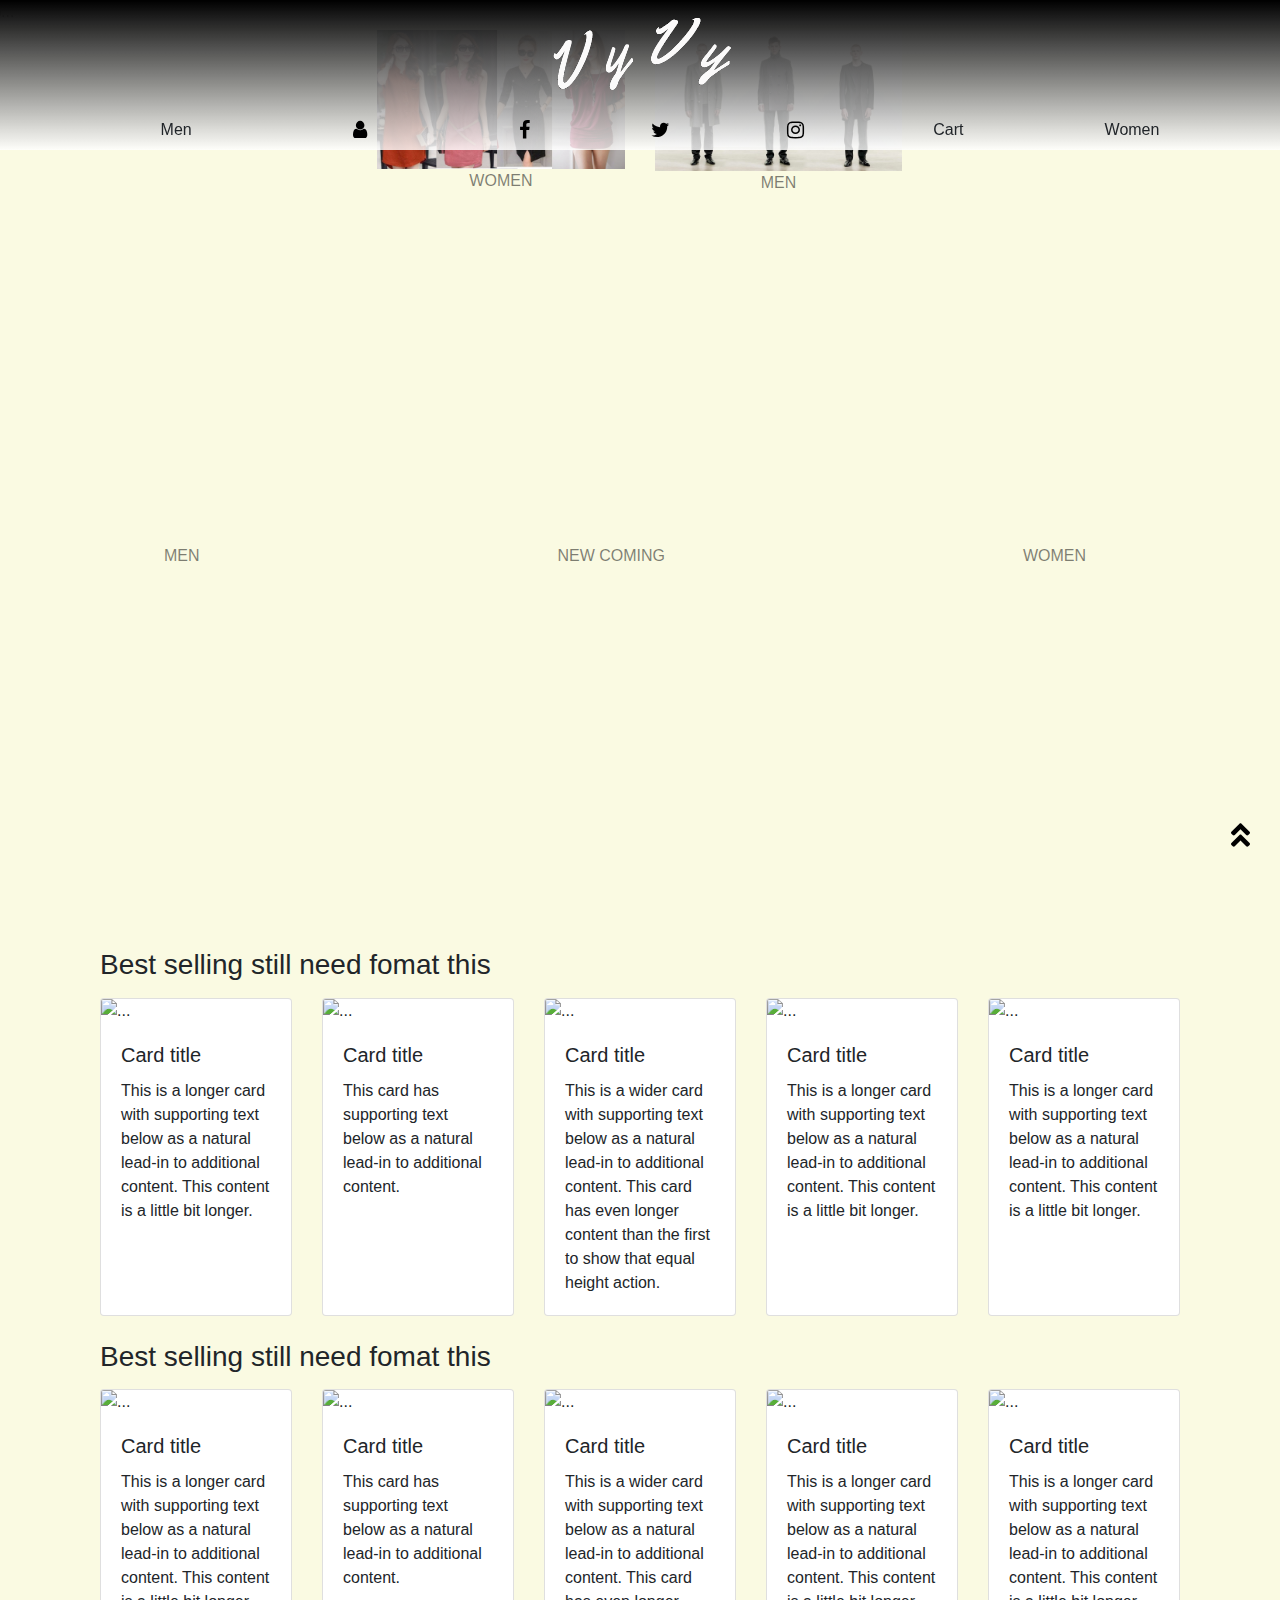
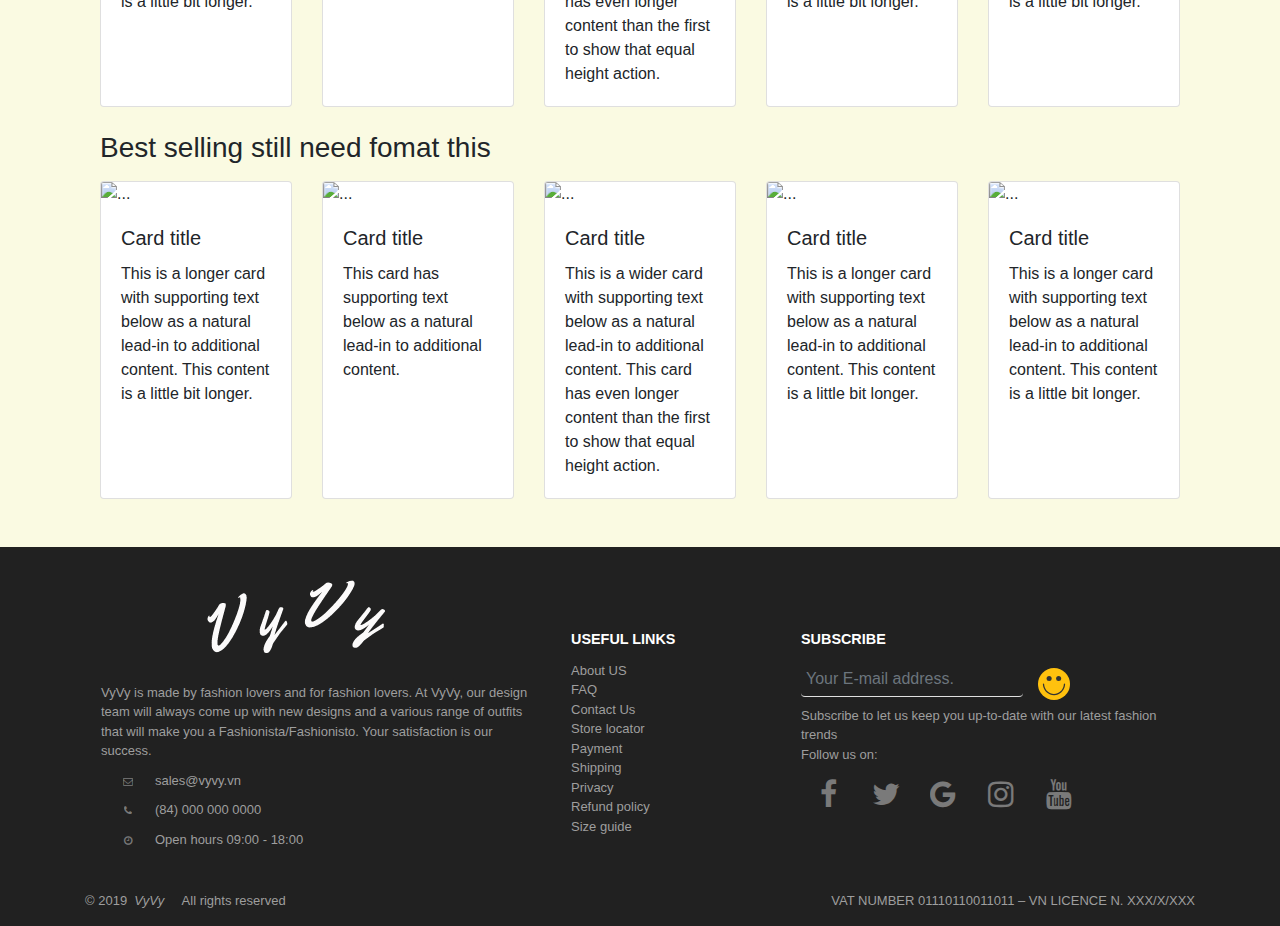
==== index.html @ c48f8cb0 "change my section and some class" ====
<!DOCTYPE html>
<html>

<head>
  <meta charset="UTF-8">
  <link rel="stylesheet" href="https://cdnjs.cloudflare.com/ajax/libs/font-awesome/4.7.0/css/font-awesome.min.css">
  <link rel="stylesheet" href="https://stackpath.bootstrapcdn.com/bootstrap/4.3.1/css/bootstrap.min.css"
    integrity="sha384-ggOyR0iXCbMQv3Xipma34MD+dH/1fQ784/j6cY/iJTQUOhcWr7x9JvoRxT2MZw1T" crossorigin="anonymous" />
  <link rel="stylesheet" href="style.css" />
  <title>Shoes for everyone!</title>
  <meta name="viewport" content="width=device-width, initial-scale=1.0">
  <meta http-equiv="X-UA-Compatible" content="ie=edge">
</head>


<body class="newColorBody">
  <!-- START OF KHOA TEST NAV -->
  <div class="container-fluid fixtop" style="height: 150">
    <div class="klogo">
      <img src="img/whitetoplogo.png">
    </div>
    <div class="container" id="menu">
      <div id="content-desktop">
        <div class="knavmenu">
          <ul>
            <li>Men
              <ul>
                <li>Collections</li>
                <li>Suits</li>
                <li>Tops</li>
                <li>Bottoms</li>
                <li>Shoes</li>
              </ul>
            </li>
          </ul>


          <ul>
            <li><a href="#" class="fa fa-user k-fa"></a></li>
          </ul>

          <ul><a href="#" class="fa fa-facebook k-fa"></a></ul>
          <ul><a href="#" class="fa fa-twitter k-fa"></a></ul>
          <ul><a href="#" class="fa fa-instagram k-fa"></a></ul>
          <ul>
            <li>Cart</li>
          </ul>


          <ul>

            <li>Women
              <ul>
                <li>Collections</li>
                <li>Dresses</li>
                <li>Tops</li>
                <li>Bottoms</li>
                <li>Sandals</li>

              </ul>
            </li>
          </ul>
        </div>
      </div>

      <div id="content-mobile">
        <div class="knavmenu">
          <ul>
            <li>Men
              <ul>
                <li>Collections</li>
                <li>Suits</li>
                <li>Tops</li>
                <li>Bottoms</li>
                <li>Shoes</li>
              </ul>
            </li>
          </ul>
          <ul>

            <li>Women
              <ul>
                <li>Collections</li>
                <li>Dresses</li>
                <li>Tops</li>
                <li>Bottoms</li>
                <li>Sandals</li>
              </ul>
            </li>
          </ul>
        </div>

      </div>
    </div>
  </div>


  <!-- END OF KHOA TEST NAV -->

  <!-- Body feature-->

  <!-- HUY JOB HERE -->

  <div class="background-cover cover row">
      <div class="bd-example hero-img sec1">
        <div id="carouselExampleCaptions" class="carousel slide carousel-fade mx-auto" data-ride="carousel">
          <ol class="carousel-indicators">
            <li id="mkground" data-target="#carouselExampleCaptions" data-slide-to="0" class="active"></li>
            <li id="mkground" data-target="#carouselExampleCaptions" data-slide-to="1"></li>
            <li id="mkground" data-target="#carouselExampleCaptions" data-slide-to="2"></li>
            <li id="mkground" data-target="#carouselExampleCaptions" data-slide-to="3"></li>
            <li id="mkground" data-target="#carouselExampleCaptions" data-slide-to="4"></li>
          </ol>

          <div class="carousel-inner silde-img section1" style=" 
          display:flex" rold="listbox">
            <div class="carousel-item active ">
              <img src="//theme.hstatic.net/1000247297/1000419458/14/slideshow_1.jpg?v=2219" class=" w-100 mkt-img"
                alt="...">
              <div class="carousel-caption d-none d-md-block">
                <h1></h1>
                <p> </p>
              </div>
            </div>
            <div class="carousel-item slide-img">
              <img src="//theme.hstatic.net/1000247297/1000419458/14/slideshow_5.jpg?v=2219" class=" w-100 mkt-img"
                alt="...">
              <div class="carousel-caption d-none d-md-block">
                <h5></h5>
                <p></p>
              </div>
            </div>
            <div class="carousel-item slide-img">
              <img src="//theme.hstatic.net/1000247297/1000419458/14/slideshow_2.jpg?v=2219" class=" w-100 mkt-img"
                alt="...">
              <div class="carousel-caption d-none d-md-block">
                <h5></h5>
                <p></p>
              </div>
            </div>
            <div class="carousel-item slide-img">
              <img src="//theme.hstatic.net/1000247297/1000419458/14/slideshow_6.jpg?v=2219" class=" w-100 mkt-img"
                alt="...">
              <div class="carousel-caption d-none d-md-block">
                <h5></h5>
                <p></p>
              </div>
            </div>
            <div class="carousel-item slide-img">
              <img src="//theme.hstatic.net/1000247297/1000419458/14/slideshow_4.jpg?v=2219" class=" w-100 mkt-img"
                alt="...">
              <div class="carousel-caption d-none d-md-block">
                <h5></h5>
                <p></p>
              </div>
            </div>
          </div>

          <!-- the narrow arrow display-->
          <a class="carousel-control-prev" href="#carouselExampleCaptions" role="button" data-slide="prev">
            <span class="carousel-control-prev-icon" aria-hidden="true"></span>
            <span class="sr-only md">Previous</span>
          </a>
          <a class="carousel-control-next" href="#carouselExampleCaptions" role="button" data-slide="next">
            <span class="carousel-control-next-icon" aria-hidden="true"></span>
            <span class="sr-only md">Next</span>
          </a>
        </div>
      </div>
    <div class="container mkt-middle sec2">
      <!-- Make 2 column of Marketing section-->
      <div class= "row section2">
        <div class="col-md-6">
          <div class="thumbnail">
            <a href="img/marketing 3.jpg">
              <img class="mkt-img2" src="img/marketing 3.jpg" alt="Lights">
              <div class="caption mkt-text2">
                <p class="text-black-50">WOMEN</p>
              </div>
            </a>
          </div>
        </div>
        <div class="col-md-6 mkt-text2">
          <div class="thumbnail">
            <a href="img/marketing 2.jpg">
              <img class="mkt-img2" src="img/marketing 2.jpg" alt="Lights" >
              <div class="caption mkt-text2">
                <p class="text-black-50">MEN</p>
              </div>
            </a>
          </div>
        </div>
      </div>
    </div>
    <!-- <div class="col-md-6">
              <div class="thumbnail">
                <a href="">
                  <div class="caption mkt-text3" >
                    <p>COLLECTION</p>
                  </div>
                </a>
              </div>
            </div>
            <div class="col-md-6">
              <div class="thumbnail">
                <a href="">
                  <div class="caption mkt-text3" >
                    <p>NEW COMING</p>
                  </div>
                </a>
              </div>
            </div> -->
    <div class="d-flex justify-content-around w-100 text-black-50 sec3 ">
      <div class="p-2 bd-highlight rounded-pill"><a class="text-bold text-black-50" href="#">MEN</a></div>
      <div class="p-2 bd-highlight rounded-pill text-center"><a class="text-black-50" href="#">NEW COMING</a></div>
      <div class="p-2 bd-highlight rounded-pill"><a class="text-black-50" href="#">WOMEN</a></div>
    </div>
  </div>


  <!--HUY END CODING HERE-->



  <!--this is Henry Work, PLz leave it as it is-->
  <!-----HENRY AND KHOA----->
  <section class="container mt-5">
    <!-- div of HENRY-->

    <!-- add 1st bar-->
    <div class="container">
      <h3> Best selling still need fomat this </h3>
      <div class="card-deck mt-3">
        <div class="card">
          <img src="..." class="card-img-top" alt="...">
          <div class="card-body">
            <h5 class="card-title">Card title</h5>
            <p class="card-text">This is a longer card with supporting text below as a natural lead-in to
              additional
              content. This content is a little bit longer.</p>
          </div>
        </div>
        <div class="card">
          <img src="..." class="card-img-top" alt="...">
          <div class="card-body">
            <h5 class="card-title">Card title</h5>
            <p class="card-text">This card has supporting text below as a natural lead-in to additional
              content.
            </p>
          </div>
        </div>
        <div class="card">
          <img src="..." class="card-img-top" alt="...">
          <div class="card-body">
            <h5 class="card-title">Card title</h5>
            <p class="card-text">This is a wider card with supporting text below as a natural lead-in to
              additional
              content. This card has even longer content than the first to show that equal height action.
            </p>
          </div>
        </div>
        <div class="card">
          <img src="..." class="card-img-top" alt="...">
          <div class="card-body">
            <h5 class="card-title">Card title</h5>
            <p class="card-text">This is a longer card with supporting text below as a natural lead-in to
              additional
              content. This content is a little bit longer.</p>
          </div>
        </div>
        <div class="card">
          <img src="..." class="card-img-top" alt="...">
          <div class="card-body">
            <h5 class="card-title">Card title</h5>
            <p class="card-text">This is a longer card with supporting text below as a natural lead-in to
              additional
              content. This content is a little bit longer.</p>
          </div>
        </div>
      </div>

    </div>

    <!-- add 2nd bar-->
    <div class="container mt-4">
      <h3> Best selling still need fomat this </h3>
      <div class="card-deck mt-3">
        <div class="card">
          <img src="..." class="card-img-top" alt="...">
          <div class="card-body">
            <h5 class="card-title">Card title</h5>
            <p class="card-text">This is a longer card with supporting text below as a natural lead-in to
              additional
              content. This content is a little bit longer.</p>
          </div>
        </div>
        <div class="card">
          <img src="..." class="card-img-top" alt="...">
          <div class="card-body">
            <h5 class="card-title">Card title</h5>
            <p class="card-text">This card has supporting text below as a natural lead-in to additional
              content.
            </p>
          </div>
        </div>
        <div class="card">
          <img src="..." class="card-img-top" alt="...">
          <div class="card-body">
            <h5 class="card-title">Card title</h5>
            <p class="card-text">This is a wider card with supporting text below as a natural lead-in to
              additional
              content. This card has even longer content than the first to show that equal height action.
            </p>
          </div>
        </div>
        <div class="card">
          <img src="..." class="card-img-top" alt="...">
          <div class="card-body">
            <h5 class="card-title">Card title</h5>
            <p class="card-text">This is a longer card with supporting text below as a natural lead-in to
              additional
              content. This content is a little bit longer.</p>
          </div>
        </div>
        <div class="card">
          <img src="..." class="card-img-top" alt="...">
          <div class="card-body">
            <h5 class="card-title">Card title</h5>
            <p class="card-text">This is a longer card with supporting text below as a natural lead-in to
              additional
              content. This content is a little bit longer.</p>
          </div>
        </div>
      </div>

    </div>

    <!-- add 3rd bar-->
    <div class="container mt-4">
      <h3> Best selling still need fomat this </h3>
      <div class="card-deck mt-3">
        <div class="card">
          <img src="..." class="card-img-top" alt="...">
          <div class="card-body">
            <h5 class="card-title">Card title</h5>
            <p class="card-text">This is a longer card with supporting text below as a natural lead-in to
              additional
              content. This content is a little bit longer.</p>
          </div>
        </div>
        <div class="card">
          <img src="..." class="card-img-top" alt="...">
          <div class="card-body">
            <h5 class="card-title">Card title</h5>
            <p class="card-text">This card has supporting text below as a natural lead-in to additional
              content.
            </p>
          </div>
        </div>
        <div class="card">
          <img src="..." class="card-img-top" alt="...">
          <div class="card-body">
            <h5 class="card-title">Card title</h5>
            <p class="card-text">This is a wider card with supporting text below as a natural lead-in to
              additional
              content. This card has even longer content than the first to show that equal height action.
            </p>
          </div>
        </div>
        <div class="card">
          <img src="..." class="card-img-top" alt="...">
          <div class="card-body">
            <h5 class="card-title">Card title</h5>
            <p class="card-text">This is a longer card with supporting text below as a natural lead-in to
              additional
              content. This content is a little bit longer.</p>
          </div>
        </div>
        <div class="card">
          <img src="..." class="card-img-top" alt="...">
          <div class="card-body">
            <h5 class="card-title">Card title</h5>
            <p class="card-text">This is a longer card with supporting text below as a natural lead-in to
              additional
              content. This content is a little bit longer.</p>
          </div>
        </div>
      </div>
    </div>

    <!-- KHOA -->
    <!--Footer-->
    <footer class="container mt-5">
      <div class="footer container-fluid">
        <div class="footer1 container-fluid" style="padding-bottom:50px">
          <div class="container">
            <div class="navbar navbar-expand-lg navbar-light"
              style="display:inline-flexbox;justify-content:space-between">
              <div class="kfl">
                <img src="img/botlogo.png" style="padding-left:20%">
                <ul class="footerul">
                  <li>VyVy is made by fashion lovers and for fashion lovers. At VyVy, our design team will always come
                    up
                    with new designs and a various range of outfits that will make you a Fashionista/Fashionisto. Your
                    satisfaction is our success.
                  </li>
                  <li><i class="fa fa-envelope-o" style="font-size:10px;margin-bottom:-30px"></i>sales@vyvy.vn</li>
                  <li><i class="fa fa-phone" style="font-size:10px;margin-bottom:-40px"></i>(84) 000 000 0000</li>
                  <li><i class="fa fa-clock-o" style="font-size:10px;margin-bottom:-40px"></i>Open hours 09:00 - 18:00
                  </li>
                </ul>
              </div>

              <div class="kfl" style="padding-top:50px">
                <h class="footer-heading" style="margin-left:20px">USEFUL LINKS</h>
                <ul class="footerul" style="margin-left:20px">
                  <li><a id="footerlink" href="#">About US</a></li>
                  <li><a id="footerlink" href="#">FAQ</a></li>
                  <li><a id="footerlink" href="#">Contact Us</a></li>
                  <li><a id="footerlink" href="#">Store locator</a></li>
                  <li><a id="footerlink" href="#">Payment</a></li>
                  <li><a id="footerlink" href="#">Shipping</a></li>
                  <li><a id="footerlink" href="#">Privacy</a></li>
                  <li><a id="footerlink" href="#">Refund policy</a></li>
                  <li><a id="footerlink" href="#">Size guide</a></li>
                </ul>
              </div>
              <div class="kfl" style="padding-top:50px">
                <h class="footer-heading">SUBSCRIBE</h>
                <ul class="footerul">
                  <li>
                    <form class="form-inline">

                      <label class="sr-only" for="inlineFormInputName2">Name</label>
                      <input type="text" class="form-control mb-2 mr-sm-2 kinput" id="inlineFormInputName2"
                        placeholder="Your E-mail address.">

                      <input type="submit" id="mybutton"></input>
                    </form>
                  </li>
                  <li>Subscribe to let us keep you up-to-date with our latest fashion trends</li>
                  <li>Follow us on:</li>
                  <li><a href="#" class="fa fa-facebook"></a>
                    <a href="#" class="fa fa-twitter"></a>
                    <a href="#" class="fa fa-google"></a>
                    <a href="#" class="fa fa-instagram"></a>
                    <a href="#" class="fa fa-youtube"></a></li>
                </ul>
              </div>
            </div>
          </div>

        </div>
        <!-- THIS IS TO MAKE ANOTHER FOOTER RIGHTBELOW -->
        <div class="footer2 container-fluid ktopline">
          <div class="container copyrightcontent">
            <ul id="copyrightcontent">
              <li id="copyrightcontent">© 2019 <span style="font-style:italic"> &nbspVyVy &nbsp</span> &nbsp All
                rights reserved</li>

            </ul>
            <ul id="copyrightcontent">
              <li id="copyrightcontent">VAT NUMBER 01110110011011 – VN LICENCE N. XXX/X/XXX </li>
            </ul>
          </div>
        </div>


      </div>
    </footer>


  </section>
  <a href="#"><img src="img/gototop.svg" class="backtotop" title="Go back to top"></i></a>




  <script src="https://code.jquery.com/jquery-3.3.1.slim.min.js"
    integrity="sha384-q8i/X+965DzO0rT7abK41JStQIAqVgRVzpbzo5smXKp4YfRvH+8abtTE1Pi6jizo"
    crossorigin="anonymous"></script>
  <script src="https://cdnjs.cloudflare.com/ajax/libs/popper.js/1.14.7/umd/popper.min.js"
    integrity="sha384-UO2eT0CpHqdSJQ6hJty5KVphtPhzWj9WO1clHTMGa3JDZwrnQq4sF86dIHNDz0W1"
    crossorigin="anonymous"></script>
  <script src="https://stackpath.bootstrapcdn.com/bootstrap/4.3.1/js/bootstrap.min.js"
    integrity="sha384-JjSmVgyd0p3pXB1rRibZUAYoIIy6OrQ6VrjIEaFf/nJGzIxFDsf4x0xIM+B07jRM"
    crossorigin="anonymous"></script>

</body>

</html>
---- style.css ----
/* Navbar CSS*/
#r-navbar-h {
    height: 100%;
    display: flex;
    justify-content: center;
}

.r-logo {
    height: 100px;
    width: 100%;
    display: flex;
    justify-content: center;
}

.r-logo-img {
    margin-top: 10px;
}

.gender-style {
    font-size: 25px;
}

nav li {
    padding: 20px;
}

.dropdown-menu {
    display: none;
    position: relative;
}

.mid-font {
    font-size: 25px;
    color: grey;
}

/* Left Nav bar */


.dropdown-menu a:hover {
    background-color: grey;
}

.center-menu:hover .dropdown-menu {
    display: block;
}

.center-menu:hover .menu-button {
    background-color: transparent;
}

.center-menu:hover .dropdown-menu {
    display: flex;
}

.center-menu:hover .menu-button {
    background-color: transparent;

    /* Left Nav bar */

    /* Right Nav bar */
}

.center-menu1:hover .dropdown-menu {
    display: block;
}

.center-menu1:hover .menu-button {
    background-color: transparent;
}

.center-menu1:hover .dropdown-menu {
    display: flex;
}

/* Right Nav bar */

/* // Navbar CSS // */


/*Middle*/
/* .mkt-middle {
    display: flex;
    justify-content: center;
    width: 100%;
} */

.section2 {
    width: 50%;
    height: 30%;
}
.mkt-img2 {
    width: 100%;
    height: 60%; 
    justify-content: center;
    display: flex;
    margin-right: auto;
    margin-left: auto;
}
.sec2{
    position:  relative !important;
}
.kfooter {
    background-color: white;
    color: red;
}

.footer {
    display: flex;
    align-items: flex-end;
    justify-content: space-between;
    flex-wrap: wrap;
    height: auto;
    background-color: #212121;
    position: absolute;
    left: 0;
    right: 0;
    width: 100%;
    color: red;
    /* padding-bottom: 10px; */
}

.footer1 {
    display: flex;
    align-items: flex-end;
    justify-content: space-between;
    flex-wrap: wrap;
    height: auto;
    background-color: #212121;
    left: 0;
    right: 0;
    width: 100%;
    color: red;
    /* padding-bottom: 10px; */
}

.mkt-img {
    width: auto;
    height: 100%; 
    justify-content: center;
    display: flex;
    margin-right: auto;
    margin-left: auto;
}

.mkt-middle {
    margin-top:30px;
    justify-content: center;
    display: flex;
}



.newColorBody {
    background-color: rgb(250, 250, 226);
}

.mkt-text2 {
    display: flex;
    align-items: center;
    justify-content: center;
    flex-wrap: wrap;

}

.mkt-text3 {
    display: flex;
    justify-content: center;
    margin-top: 30px;
}
.cover{
    width: 100%;
    height: 100vh!important;
    display: flex;
}


.divide {
    color: red;
}

.footer2 {
    display: flex;
    align-items: flex-end;
    justify-content: space-between;
    flex-wrap: wrap;
    height: auto;
    background-color: #212121;
    left: 0;
    right: 0;
    width: 100%;
    color: red;
    /* padding-bottom: 10px; */
}

.footerul {
    list-style: none;
    color: #9e9e9e;
    margin: 0;
    padding: 10px 20px 0 0;
    font-size: 13px;
    height: 160px;

}

.footerul li {
    list-style: none;
}

li.kresize {
    text-decoration: none !important;
    padding: inherit;
}


.footerul:hover {
    text-decoration: none;

}


.footer-heading {
    font-size: 0.9em;
    padding-top: 10px;
    text-transform: uppercase;
    font-weight: bold;
    color: white;
}

.kfl {
    max-width: 450px;
    vertical-align: top;
    min-width: 250px;
    padding-top: .5em
}

.kinput {
    color: inherit;
    padding: 10px 10px 10px 5px !important;
    display: block;
    width: 100%;
    border: none;
    border-bottom: 1px solid #e0e0e0;
    background: transparent;
    margin-bottom: 0;
    height: 36px;
    -webkit-transition-property: height;
    -webkit-transition-duration: 1s;
    transition-property: height;
    transition-duration: 1s;
}

.copyrightcontent {
    display: flex;
    justify-content: space-between;
    align-items: flex-start;
    flex-wrap:wrap;

}

ul#copyrightcontent {
    color: #9e9e9e;
    list-style: none;
    display: inline;
    justify-content: space-between;
    font-size: 13px;
    padding-top: 0;
    padding-left: 0px;

}

ul#copyrightcontent li {
    display: inline;
    list-style: none;
    justify-content: space-between;
    color: #9e9e9e;

}

a#footerlink {
    text-decoration: none;
    color: inherit;
}

a#footerlink:hover {
    text-decoration: none;
    color: red;
}

.kinput[type=text]:focus {
    color: inherit;
    padding: 10px 10px 10px 5px !important;
    display: block;
    width: 80%;
    border: none;
    border-bottom: 1px solid #e0e0e0;
    background: transparent;
    margin-bottom: 0;
    height: 50px;

}

.kinput[type=text]:hover {
    height: 50px;
}

.kinput:focus + #mybutton { 
    background: url(/img/in-love.svg) no-repeat;
    height:45px;
}
.kinput:hover + #mybutton { 
    background: url(/img/in-love.svg) no-repeat;
    height:45px;
}

#mybutton {
    background: url(/img/happy.svg) no-repeat;
    background-size: 70%;
    background-position: center;
    cursor: pointer;
    color: transparent;
    width: 45px;
    height: 45px;
    border: none;
}

#mybutton:hover {
    background: url(/img/in-love.svg) no-repeat;
    background-size: 70%;
    background-position: center;
    cursor: pointer;
    color: transparent;
    width: 45px;
    height: 45px;
    border: none;
}

#mybutton:focus {
    background: url(/img/in-love.svg) no-repeat;
    background-size: 70%;
    background-position: center;
    cursor: pointer;
    color: transparent;
    width: 45px;
    height: 45px;
    border: none;
}



.ktopline {

    border: none;
    /* border-top: 1px solid #9e9e9e; */
    width: 100%;
    margin: 0;
    padding: 0;
}

/* Socialmedia icon */
.fa {
    padding: 10px;
    font-size: 30px;
    width: 50px;
    text-align: center;
    text-decoration: none;
    margin: 5px 2px;
    border-radius: 50%;
    opacity: 0.4;
    color: white;
}

.fa:hover {
    opacity: 0.99;
    color: red;
}

.r-fa {
    padding: 10px;
    font-size: 20px;
    width: 50px;
    text-align: center;
    text-decoration: none;
    margin: 5px 2px;
    border-radius: 50%;
    opacity: 0.4;
    color: black;
}

.r-fa:hover {
    opacity: 0.99;
    color: red;
}

/*   
  .fa-facebook {
    background: #3B5998;
    color: white;
  }
  
  .fa-twitter {
    background: #55ACEE;
    color: white;
  }
  
  .fa-google {
    background: #dd4b39;
    color: white;
  }
  
  .fa-linkedin {
    background: #007bb5;
    color: white;
  }
  
  .fa-youtube {
    background: #bb0000;
    color: white;
  }
  
  .fa-instagram {
    background: #125688;
    color: white;
  }
  
  .fa-pinterest {
    background: #cb2027;
    color: white;
  }
  
  .fa-snapchat-ghost {
    background: #fffc00;
    color: white;
    text-shadow: -1px 0 black, 0 1px black, 1px 0 black, 0 -1px black;
  }
  
  .fa-skype {
    background: #00aff0;
    color: white;
  }
  
  .fa-android {
    background: #a4c639;
    color: white;
  }
  
  .fa-dribbble {
    background: #ea4c89;
    color: white;
  }
  
  .fa-vimeo {
    background: #45bbff;
    color: white;
  }
  
  .fa-tumblr {
    background: #2c4762;
    color: white;
  }
  
  .fa-vine {
    background: #00b489;
    color: white;
  }
  
  .fa-foursquare {
    background: #45bbff;
    color: white;
  }
  
  .fa-stumbleupon {
    background: #eb4924;
    color: white;
  }
  
  .fa-flickr {
    background: #f40083;
    color: white;
  }
  
  .fa-yahoo {
    background: #430297;
    color: white;
  }
  
  .fa-soundcloud {
    background: #ff5500;
    color: white;
  }
  
  .fa-reddit {
    background: #ff5700;
    color: white;
  }
  
  .fa-rss {
    background: #ff6600;
    color: white;
  } */

.containerfix {
    display: flex;
    width: 100%;
    justify-content: space-around;
    height: 4em;
}

/*this code make the navigation come to circle*/


#mkground {
    width: 5px;
    height: 5px;
    border: 1px solid #fff;
    border-radius: 10px;
    margin: 0 7px;
}

.backtotop {
    position: fixed;
    float: right;
    right: 30px;
    bottom: 50px;
    height: 30px;
    color: white;
    z-index: 99;
}

/* START OF KHOA TEST NAV */
.fixtop {
    position: fixed;
    top: 0;
    height: 150px;
    z-index: 1000;
    margin: 0;
    padding: 0;
    background-color: rgba(255, 255, 255, 0.1);
    background-image: linear-gradient(rgba(0, 0, 0, 1), rgba(255, 255, 255, 0.1));
}

.fixtop:hover{
    background-color: rgba(255, 255, 255, 0.8);
}

.container-fluid {
    background-color: none;
    margin: 0;
    padding: 0;

}

#menu {
    position: relative;
    background-color: none;
    text-decoration: none;
    height: auto;
    padding:0;
    margin-top:-10px;
    

}

#menu li {
    background-color: none;
    padding: 30px;
    height: 40px;
    list-style: none;
    line-height: auto;
    float: left;
    display: flex;
    justify-content: center;
    align-items: center;
}
#menu li:hover{
  color:red;
}
#menu ul {padding-bottom:-10px;}

#menu li>ul {
    display: none;
}

/* #menu > ul > li {
  border: 2px solid white;
} */
/* #menu > ul > li:hover {
  border: 2px solid black;

} */

#menu li:hover>ul {
    display: flex;
    justify-content: space-around;
    align-items: center;
    position: absolute;
    background-color: rgba(255, 255, 255, 0.8);
    color: black;
    top: 40px;
    margin-bottom:10px;
    margin-top:10px;

    left: 0%;
    right: 0%;
    padding-bottom:20px;
    width: 100%;
    flex-wrap:wrap;
  }

#menu li ul li {
    float: left;
    position: relative;
    display: flex;
    justify-content: space-around;
    flex-wrap:wrap;
    text-align: center;
    align-items: center;

}

.knavmenu {
    display: flex;
    height: auto;
    background-color: none;
    justify-content: space-around;
    text-align: center;
    align-items: center;
    margin: 0;
    padding: 0;
    z-index:100;

}

.klogo {
    display: block;
    text-align: center;
}

.k-fa {
  padding: 10px;
  font-size: 20px;
  width: 50px;
  text-align: center;
  text-decoration: none;
  margin: 5px 2px;
  border-radius: 50%;
  opacity: 1;
  color: black !important;
}

.k-fa:hover {
  opacity: 0.99;
  color: red !important;
}
#content-desktop {display: block;}
#content-mobile {display: none;}

@media screen and (max-width: 768px) {

#content-desktop {display: none;}
#content-mobile {display: block;}

}
/* End OF KHOA TEST NAV */
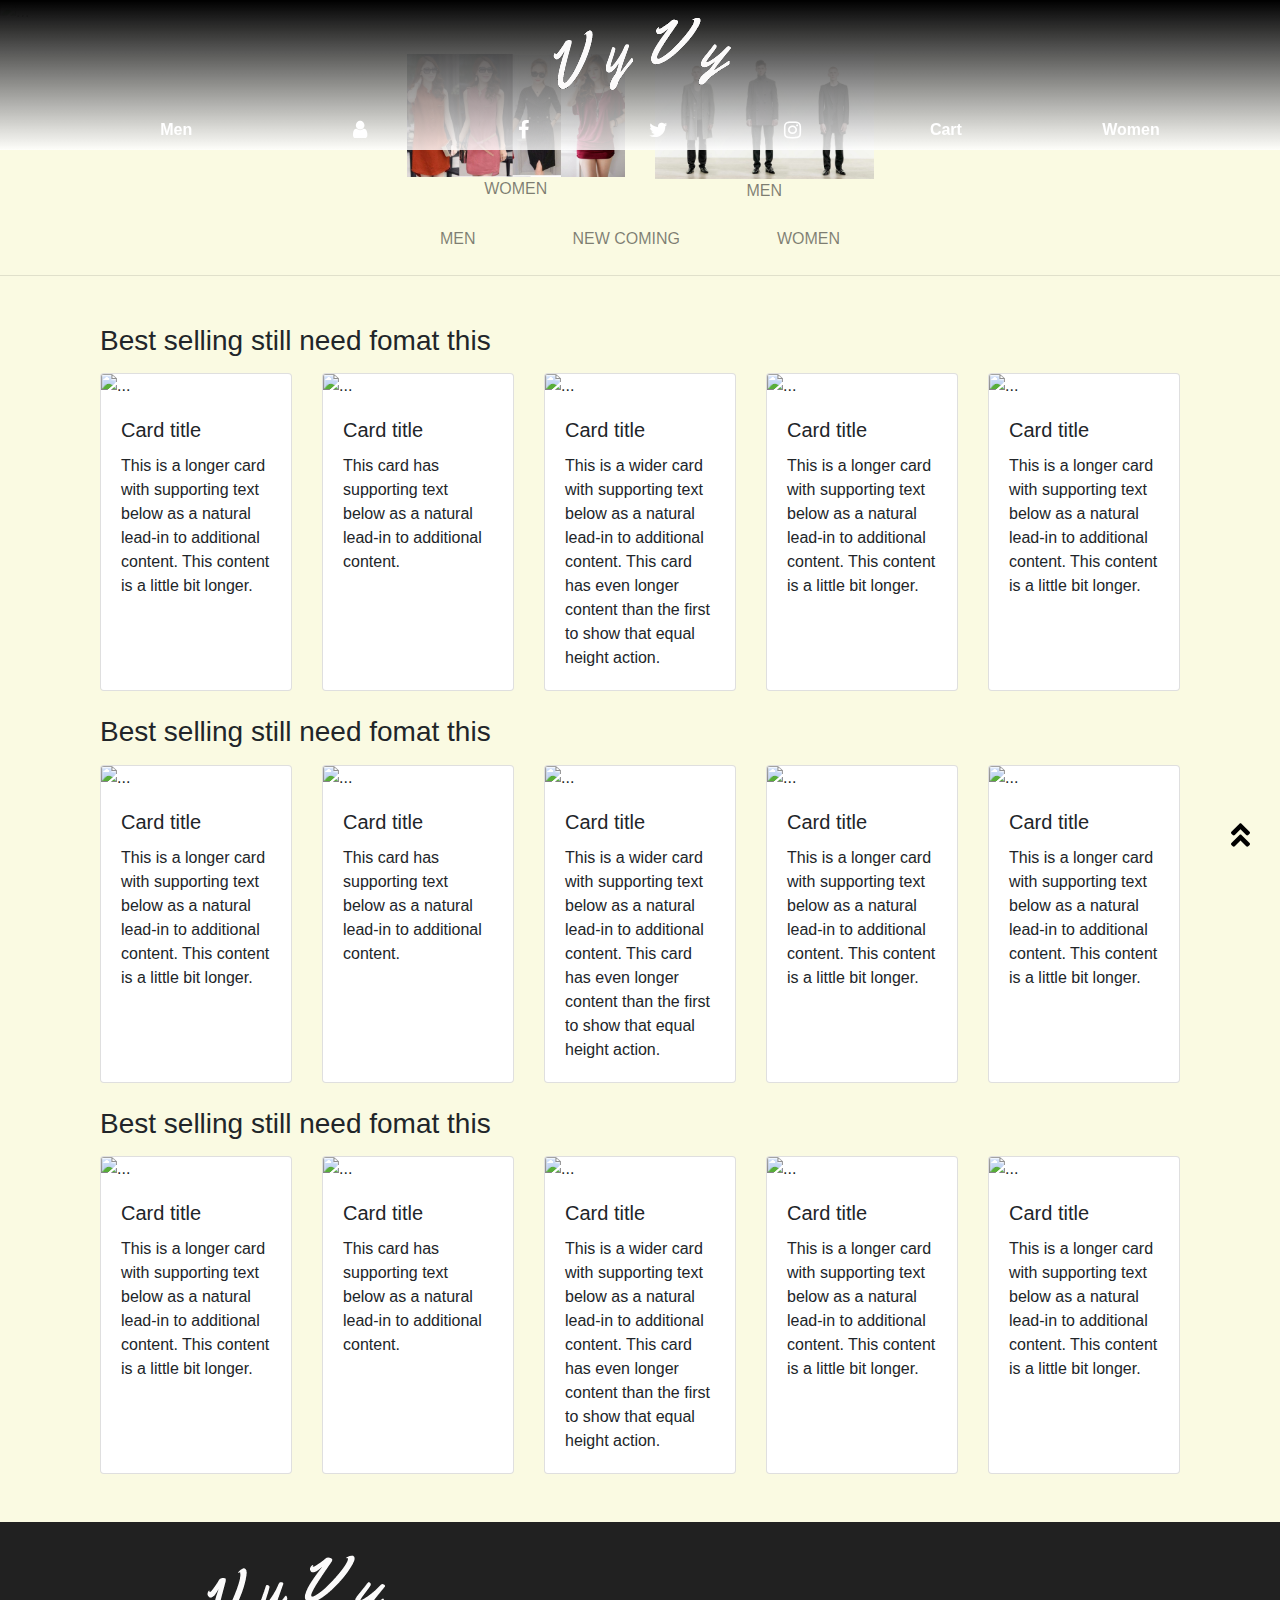
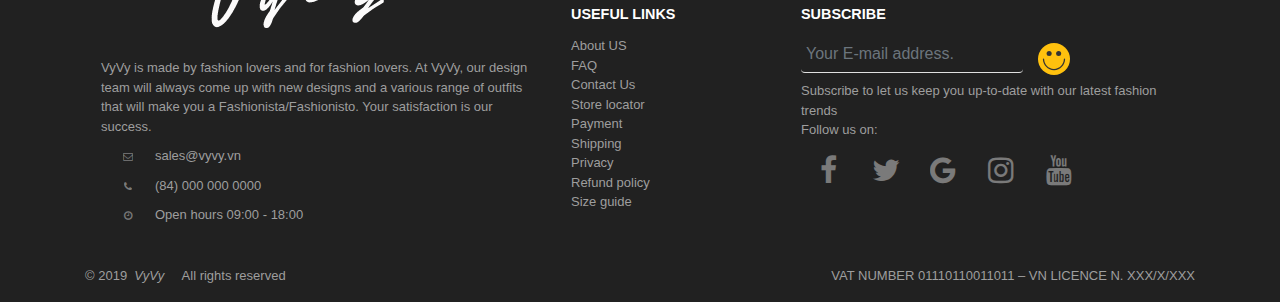
==== commit 91edca70: "khoa done nav and foot" ====
--- a/index.html
+++ b/index.html
@@ -15,12 +15,14 @@
 
 <body class="newColorBody">
   <!-- START OF KHOA TEST NAV -->
-  <div class="container-fluid fixtop" style="height: 150">
-    <div class="klogo">
-      <img src="img/whitetoplogo.png">
-    </div>
-    <div class="container" id="menu">
-      <div id="content-desktop">
+  <div id="content-desktop">
+    <div class="container-fluid fixtop">
+      <!-- start of desktop -->
+
+      <div class="klogo">
+        <img src="img/whitetoplogo.png">
+      </div>
+      <div class="container" id="menu">
         <div class="knavmenu">
           <ul>
             <li>Men
@@ -61,9 +63,35 @@
             </li>
           </ul>
         </div>
-      </div>
-
-      <div id="content-mobile">
+
+
+
+
+
+
+
+
+
+
+
+
+
+
+        <!-- end of desktop -->
+        <!-- start of mobile -->
+
+        <!-- end of mobile -->
+      </div>
+    </div> <!-- end of fixtop -->
+  </div>
+
+
+  <div id="content-mobile">
+    <div class="container-fluid fixtop1">
+      <div class="klogo">
+        <!-- <img src="img/whitetoplogo.png"> -->
+      </div>
+      <div class="container" id="menu1">
         <div class="knavmenu">
           <ul>
             <li>Men
@@ -76,6 +104,11 @@
               </ul>
             </li>
           </ul>
+
+<!-- for mobile logo -->
+<ul><img src="img/whitetoplogo.png" style="height:50px"></ul>
+
+<!-- end of mobile logo -->
           <ul>
 
             <li>Women
@@ -85,24 +118,86 @@
                 <li>Tops</li>
                 <li>Bottoms</li>
                 <li>Sandals</li>
+
               </ul>
             </li>
           </ul>
         </div>
 
+
+
+
+
+
+
+
+
+
+
+
+
+
+        <!-- end of desktop -->
+        <!-- start of mobile -->
+
+        <!-- end of mobile -->
       </div>
     </div>
   </div>
 
 
+
+
+
   <!-- END OF KHOA TEST NAV -->
+  <!-- save for later use -->
+  <!-- <div id="content-mobile">
+    <div class="knavmenu">
+      <ul>
+        <li>Men
+          <ul>
+            <li>Collections</li>
+            <li>Suits</li>
+            <li>Tops</li>
+            <li>Bottoms</li>
+            <li>Shoes</li>
+          </ul>
+        </li>
+      </ul>
+      <ul>
+
+        <li>Women
+          <ul>
+            <li>Collections</li>
+            <li>Dresses</li>
+            <li>Tops</li>
+            <li>Bottoms</li>
+            <li>Sandals</li>
+          </ul>
+        </li>
+      </ul>
+    </div>
+
+  </div> -->
+
+  <!-- end save -->
+
+
+
+
+
+
+
+
+
 
   <!-- Body feature-->
 
   <!-- HUY JOB HERE -->
 
-  <div class="background-cover cover row">
-      <div class="bd-example hero-img sec1">
+  <div class="background-cover section1">
+    <div class=hero-img>
+      <div class="bd-example">
         <div id="carouselExampleCaptions" class="carousel slide carousel-fade mx-auto" data-ride="carousel">
           <ol class="carousel-indicators">
             <li id="mkground" data-target="#carouselExampleCaptions" data-slide-to="0" class="active"></li>
@@ -112,7 +207,7 @@
             <li id="mkground" data-target="#carouselExampleCaptions" data-slide-to="4"></li>
           </ol>
 
-          <div class="carousel-inner silde-img section1" style=" 
+          <div class="carousel-inner silde-img" style=" 
           display:flex" rold="listbox">
             <div class="carousel-item active ">
               <img src="//theme.hstatic.net/1000247297/1000419458/14/slideshow_1.jpg?v=2219" class=" w-100 mkt-img"
@@ -167,13 +262,14 @@
           </a>
         </div>
       </div>
-    <div class="container mkt-middle sec2">
+    </div>
+    <div class="container mkt-middle">
       <!-- Make 2 column of Marketing section-->
-      <div class= "row section2">
+      <div class="row section2">
         <div class="col-md-6">
           <div class="thumbnail">
             <a href="img/marketing 3.jpg">
-              <img class="mkt-img2" src="img/marketing 3.jpg" alt="Lights">
+              <img class="mkt-img" src="img/marketing 3.jpg" alt="Lights" style="width:100%;">
               <div class="caption mkt-text2">
                 <p class="text-black-50">WOMEN</p>
               </div>
@@ -183,16 +279,15 @@
         <div class="col-md-6 mkt-text2">
           <div class="thumbnail">
             <a href="img/marketing 2.jpg">
-              <img class="mkt-img2" src="img/marketing 2.jpg" alt="Lights" >
+              <img class="mkt-img" src="img/marketing 2.jpg" alt="Lights" style="width:100%;">
               <div class="caption mkt-text2">
                 <p class="text-black-50">MEN</p>
               </div>
             </a>
           </div>
         </div>
-      </div>
-    </div>
-    <!-- <div class="col-md-6">
+
+        <!-- <div class="col-md-6">
               <div class="thumbnail">
                 <a href="">
                   <div class="caption mkt-text3" >
@@ -210,281 +305,283 @@
                 </a>
               </div>
             </div> -->
-    <div class="d-flex justify-content-around w-100 text-black-50 sec3 ">
-      <div class="p-2 bd-highlight rounded-pill"><a class="text-bold text-black-50" href="#">MEN</a></div>
-      <div class="p-2 bd-highlight rounded-pill text-center"><a class="text-black-50" href="#">NEW COMING</a></div>
-      <div class="p-2 bd-highlight rounded-pill"><a class="text-black-50" href="#">WOMEN</a></div>
+        <div class="d-flex justify-content-around w-100 text-black-50">
+          <div class="p-2 bd-highlight rounded-pill"><a class="text-bold text-black-50" href="#">MEN</a></div>
+          <div class="p-2 bd-highlight rounded-pill text-center"><a class="text-black-50" href="#">NEW COMING</a></div>
+          <div class="p-2 bd-highlight rounded-pill"><a class="text-black-50" href="#">WOMEN</a></div>
+        </div>
+      </div>
     </div>
-  </div>
-
-
-  <!--HUY END CODING HERE-->
-
-
-
-  <!--this is Henry Work, PLz leave it as it is-->
-  <!-----HENRY AND KHOA----->
-  <section class="container mt-5">
-    <!-- div of HENRY-->
-
-    <!-- add 1st bar-->
-    <div class="container">
-      <h3> Best selling still need fomat this </h3>
-      <div class="card-deck mt-3">
-        <div class="card">
-          <img src="..." class="card-img-top" alt="...">
-          <div class="card-body">
-            <h5 class="card-title">Card title</h5>
-            <p class="card-text">This is a longer card with supporting text below as a natural lead-in to
-              additional
-              content. This content is a little bit longer.</p>
-          </div>
-        </div>
-        <div class="card">
-          <img src="..." class="card-img-top" alt="...">
-          <div class="card-body">
-            <h5 class="card-title">Card title</h5>
-            <p class="card-text">This card has supporting text below as a natural lead-in to additional
-              content.
-            </p>
-          </div>
-        </div>
-        <div class="card">
-          <img src="..." class="card-img-top" alt="...">
-          <div class="card-body">
-            <h5 class="card-title">Card title</h5>
-            <p class="card-text">This is a wider card with supporting text below as a natural lead-in to
-              additional
-              content. This card has even longer content than the first to show that equal height action.
-            </p>
-          </div>
-        </div>
-        <div class="card">
-          <img src="..." class="card-img-top" alt="...">
-          <div class="card-body">
-            <h5 class="card-title">Card title</h5>
-            <p class="card-text">This is a longer card with supporting text below as a natural lead-in to
-              additional
-              content. This content is a little bit longer.</p>
-          </div>
-        </div>
-        <div class="card">
-          <img src="..." class="card-img-top" alt="...">
-          <div class="card-body">
-            <h5 class="card-title">Card title</h5>
-            <p class="card-text">This is a longer card with supporting text below as a natural lead-in to
-              additional
-              content. This content is a little bit longer.</p>
-          </div>
-        </div>
-      </div>
-
-    </div>
-
-    <!-- add 2nd bar-->
-    <div class="container mt-4">
-      <h3> Best selling still need fomat this </h3>
-      <div class="card-deck mt-3">
-        <div class="card">
-          <img src="..." class="card-img-top" alt="...">
-          <div class="card-body">
-            <h5 class="card-title">Card title</h5>
-            <p class="card-text">This is a longer card with supporting text below as a natural lead-in to
-              additional
-              content. This content is a little bit longer.</p>
-          </div>
-        </div>
-        <div class="card">
-          <img src="..." class="card-img-top" alt="...">
-          <div class="card-body">
-            <h5 class="card-title">Card title</h5>
-            <p class="card-text">This card has supporting text below as a natural lead-in to additional
-              content.
-            </p>
-          </div>
-        </div>
-        <div class="card">
-          <img src="..." class="card-img-top" alt="...">
-          <div class="card-body">
-            <h5 class="card-title">Card title</h5>
-            <p class="card-text">This is a wider card with supporting text below as a natural lead-in to
-              additional
-              content. This card has even longer content than the first to show that equal height action.
-            </p>
-          </div>
-        </div>
-        <div class="card">
-          <img src="..." class="card-img-top" alt="...">
-          <div class="card-body">
-            <h5 class="card-title">Card title</h5>
-            <p class="card-text">This is a longer card with supporting text below as a natural lead-in to
-              additional
-              content. This content is a little bit longer.</p>
-          </div>
-        </div>
-        <div class="card">
-          <img src="..." class="card-img-top" alt="...">
-          <div class="card-body">
-            <h5 class="card-title">Card title</h5>
-            <p class="card-text">This is a longer card with supporting text below as a natural lead-in to
-              additional
-              content. This content is a little bit longer.</p>
-          </div>
-        </div>
-      </div>
-
-    </div>
-
-    <!-- add 3rd bar-->
-    <div class="container mt-4">
-      <h3> Best selling still need fomat this </h3>
-      <div class="card-deck mt-3">
-        <div class="card">
-          <img src="..." class="card-img-top" alt="...">
-          <div class="card-body">
-            <h5 class="card-title">Card title</h5>
-            <p class="card-text">This is a longer card with supporting text below as a natural lead-in to
-              additional
-              content. This content is a little bit longer.</p>
-          </div>
-        </div>
-        <div class="card">
-          <img src="..." class="card-img-top" alt="...">
-          <div class="card-body">
-            <h5 class="card-title">Card title</h5>
-            <p class="card-text">This card has supporting text below as a natural lead-in to additional
-              content.
-            </p>
-          </div>
-        </div>
-        <div class="card">
-          <img src="..." class="card-img-top" alt="...">
-          <div class="card-body">
-            <h5 class="card-title">Card title</h5>
-            <p class="card-text">This is a wider card with supporting text below as a natural lead-in to
-              additional
-              content. This card has even longer content than the first to show that equal height action.
-            </p>
-          </div>
-        </div>
-        <div class="card">
-          <img src="..." class="card-img-top" alt="...">
-          <div class="card-body">
-            <h5 class="card-title">Card title</h5>
-            <p class="card-text">This is a longer card with supporting text below as a natural lead-in to
-              additional
-              content. This content is a little bit longer.</p>
-          </div>
-        </div>
-        <div class="card">
-          <img src="..." class="card-img-top" alt="...">
-          <div class="card-body">
-            <h5 class="card-title">Card title</h5>
-            <p class="card-text">This is a longer card with supporting text below as a natural lead-in to
-              additional
-              content. This content is a little bit longer.</p>
-          </div>
-        </div>
-      </div>
-    </div>
-
-    <!-- KHOA -->
-    <!--Footer-->
-    <footer class="container mt-5">
-      <div class="footer container-fluid">
-        <div class="footer1 container-fluid" style="padding-bottom:50px">
-          <div class="container">
-            <div class="navbar navbar-expand-lg navbar-light"
-              style="display:inline-flexbox;justify-content:space-between">
-              <div class="kfl">
-                <img src="img/botlogo.png" style="padding-left:20%">
-                <ul class="footerul">
-                  <li>VyVy is made by fashion lovers and for fashion lovers. At VyVy, our design team will always come
-                    up
-                    with new designs and a various range of outfits that will make you a Fashionista/Fashionisto. Your
-                    satisfaction is our success.
-                  </li>
-                  <li><i class="fa fa-envelope-o" style="font-size:10px;margin-bottom:-30px"></i>sales@vyvy.vn</li>
-                  <li><i class="fa fa-phone" style="font-size:10px;margin-bottom:-40px"></i>(84) 000 000 0000</li>
-                  <li><i class="fa fa-clock-o" style="font-size:10px;margin-bottom:-40px"></i>Open hours 09:00 - 18:00
-                  </li>
-                </ul>
-              </div>
-
-              <div class="kfl" style="padding-top:50px">
-                <h class="footer-heading" style="margin-left:20px">USEFUL LINKS</h>
-                <ul class="footerul" style="margin-left:20px">
-                  <li><a id="footerlink" href="#">About US</a></li>
-                  <li><a id="footerlink" href="#">FAQ</a></li>
-                  <li><a id="footerlink" href="#">Contact Us</a></li>
-                  <li><a id="footerlink" href="#">Store locator</a></li>
-                  <li><a id="footerlink" href="#">Payment</a></li>
-                  <li><a id="footerlink" href="#">Shipping</a></li>
-                  <li><a id="footerlink" href="#">Privacy</a></li>
-                  <li><a id="footerlink" href="#">Refund policy</a></li>
-                  <li><a id="footerlink" href="#">Size guide</a></li>
-                </ul>
-              </div>
-              <div class="kfl" style="padding-top:50px">
-                <h class="footer-heading">SUBSCRIBE</h>
-                <ul class="footerul">
-                  <li>
-                    <form class="form-inline">
-
-                      <label class="sr-only" for="inlineFormInputName2">Name</label>
-                      <input type="text" class="form-control mb-2 mr-sm-2 kinput" id="inlineFormInputName2"
-                        placeholder="Your E-mail address.">
-
-                      <input type="submit" id="mybutton"></input>
-                    </form>
-                  </li>
-                  <li>Subscribe to let us keep you up-to-date with our latest fashion trends</li>
-                  <li>Follow us on:</li>
-                  <li><a href="#" class="fa fa-facebook"></a>
-                    <a href="#" class="fa fa-twitter"></a>
-                    <a href="#" class="fa fa-google"></a>
-                    <a href="#" class="fa fa-instagram"></a>
-                    <a href="#" class="fa fa-youtube"></a></li>
-                </ul>
-              </div>
-            </div>
-          </div>
-
-        </div>
-        <!-- THIS IS TO MAKE ANOTHER FOOTER RIGHTBELOW -->
-        <div class="footer2 container-fluid ktopline">
-          <div class="container copyrightcontent">
-            <ul id="copyrightcontent">
-              <li id="copyrightcontent">© 2019 <span style="font-style:italic"> &nbspVyVy &nbsp</span> &nbsp All
-                rights reserved</li>
-
-            </ul>
-            <ul id="copyrightcontent">
-              <li id="copyrightcontent">VAT NUMBER 01110110011011 – VN LICENCE N. XXX/X/XXX </li>
-            </ul>
-          </div>
-        </div>
-
-
-      </div>
-    </footer>
-
-
-  </section>
-  <a href="#"><img src="img/gototop.svg" class="backtotop" title="Go back to top"></i></a>
-
-
-
-
-  <script src="https://code.jquery.com/jquery-3.3.1.slim.min.js"
-    integrity="sha384-q8i/X+965DzO0rT7abK41JStQIAqVgRVzpbzo5smXKp4YfRvH+8abtTE1Pi6jizo"
-    crossorigin="anonymous"></script>
-  <script src="https://cdnjs.cloudflare.com/ajax/libs/popper.js/1.14.7/umd/popper.min.js"
-    integrity="sha384-UO2eT0CpHqdSJQ6hJty5KVphtPhzWj9WO1clHTMGa3JDZwrnQq4sF86dIHNDz0W1"
-    crossorigin="anonymous"></script>
-  <script src="https://stackpath.bootstrapcdn.com/bootstrap/4.3.1/js/bootstrap.min.js"
-    integrity="sha384-JjSmVgyd0p3pXB1rRibZUAYoIIy6OrQ6VrjIEaFf/nJGzIxFDsf4x0xIM+B07jRM"
-    crossorigin="anonymous"></script>
+
+    <hr class="devide" />
+
+    <!--HUY END CODING HERE-->
+
+
+
+    <!--this is Henry Work, PLz leave it as it is-->
+    <!-----HENRY AND KHOA----->
+    <section class="container mt-5">
+      <!-- div of HENRY-->
+
+      <!-- add 1st bar-->
+      <div class="container">
+        <h3> Best selling still need fomat this </h3>
+        <div class="card-deck mt-3">
+          <div class="card">
+            <img src="..." class="card-img-top" alt="...">
+            <div class="card-body">
+              <h5 class="card-title">Card title</h5>
+              <p class="card-text">This is a longer card with supporting text below as a natural lead-in to
+                additional
+                content. This content is a little bit longer.</p>
+            </div>
+          </div>
+          <div class="card">
+            <img src="..." class="card-img-top" alt="...">
+            <div class="card-body">
+              <h5 class="card-title">Card title</h5>
+              <p class="card-text">This card has supporting text below as a natural lead-in to additional
+                content.
+              </p>
+            </div>
+          </div>
+          <div class="card">
+            <img src="..." class="card-img-top" alt="...">
+            <div class="card-body">
+              <h5 class="card-title">Card title</h5>
+              <p class="card-text">This is a wider card with supporting text below as a natural lead-in to
+                additional
+                content. This card has even longer content than the first to show that equal height action.
+              </p>
+            </div>
+          </div>
+          <div class="card">
+            <img src="..." class="card-img-top" alt="...">
+            <div class="card-body">
+              <h5 class="card-title">Card title</h5>
+              <p class="card-text">This is a longer card with supporting text below as a natural lead-in to
+                additional
+                content. This content is a little bit longer.</p>
+            </div>
+          </div>
+          <div class="card">
+            <img src="..." class="card-img-top" alt="...">
+            <div class="card-body">
+              <h5 class="card-title">Card title</h5>
+              <p class="card-text">This is a longer card with supporting text below as a natural lead-in to
+                additional
+                content. This content is a little bit longer.</p>
+            </div>
+          </div>
+        </div>
+
+      </div>
+
+      <!-- add 2nd bar-->
+      <div class="container mt-4">
+        <h3> Best selling still need fomat this </h3>
+        <div class="card-deck mt-3">
+          <div class="card">
+            <img src="..." class="card-img-top" alt="...">
+            <div class="card-body">
+              <h5 class="card-title">Card title</h5>
+              <p class="card-text">This is a longer card with supporting text below as a natural lead-in to
+                additional
+                content. This content is a little bit longer.</p>
+            </div>
+          </div>
+          <div class="card">
+            <img src="..." class="card-img-top" alt="...">
+            <div class="card-body">
+              <h5 class="card-title">Card title</h5>
+              <p class="card-text">This card has supporting text below as a natural lead-in to additional
+                content.
+              </p>
+            </div>
+          </div>
+          <div class="card">
+            <img src="..." class="card-img-top" alt="...">
+            <div class="card-body">
+              <h5 class="card-title">Card title</h5>
+              <p class="card-text">This is a wider card with supporting text below as a natural lead-in to
+                additional
+                content. This card has even longer content than the first to show that equal height action.
+              </p>
+            </div>
+          </div>
+          <div class="card">
+            <img src="..." class="card-img-top" alt="...">
+            <div class="card-body">
+              <h5 class="card-title">Card title</h5>
+              <p class="card-text">This is a longer card with supporting text below as a natural lead-in to
+                additional
+                content. This content is a little bit longer.</p>
+            </div>
+          </div>
+          <div class="card">
+            <img src="..." class="card-img-top" alt="...">
+            <div class="card-body">
+              <h5 class="card-title">Card title</h5>
+              <p class="card-text">This is a longer card with supporting text below as a natural lead-in to
+                additional
+                content. This content is a little bit longer.</p>
+            </div>
+          </div>
+        </div>
+
+      </div>
+
+      <!-- add 3rd bar-->
+      <div class="container mt-4">
+        <h3> Best selling still need fomat this </h3>
+        <div class="card-deck mt-3">
+          <div class="card">
+            <img src="..." class="card-img-top" alt="...">
+            <div class="card-body">
+              <h5 class="card-title">Card title</h5>
+              <p class="card-text">This is a longer card with supporting text below as a natural lead-in to
+                additional
+                content. This content is a little bit longer.</p>
+            </div>
+          </div>
+          <div class="card">
+            <img src="..." class="card-img-top" alt="...">
+            <div class="card-body">
+              <h5 class="card-title">Card title</h5>
+              <p class="card-text">This card has supporting text below as a natural lead-in to additional
+                content.
+              </p>
+            </div>
+          </div>
+          <div class="card">
+            <img src="..." class="card-img-top" alt="...">
+            <div class="card-body">
+              <h5 class="card-title">Card title</h5>
+              <p class="card-text">This is a wider card with supporting text below as a natural lead-in to
+                additional
+                content. This card has even longer content than the first to show that equal height action.
+              </p>
+            </div>
+          </div>
+          <div class="card">
+            <img src="..." class="card-img-top" alt="...">
+            <div class="card-body">
+              <h5 class="card-title">Card title</h5>
+              <p class="card-text">This is a longer card with supporting text below as a natural lead-in to
+                additional
+                content. This content is a little bit longer.</p>
+            </div>
+          </div>
+          <div class="card">
+            <img src="..." class="card-img-top" alt="...">
+            <div class="card-body">
+              <h5 class="card-title">Card title</h5>
+              <p class="card-text">This is a longer card with supporting text below as a natural lead-in to
+                additional
+                content. This content is a little bit longer.</p>
+            </div>
+          </div>
+        </div>
+      </div>
+
+      <!-- KHOA -->
+      <!--Footer-->
+      <footer class="container mt-5">
+        <div class="footer container-fluid">
+          <div class="footer1 container-fluid" style="padding-bottom:50px">
+            <div class="container">
+              <div class="navbar navbar-expand-lg navbar-light"
+                style="display:inline-flexbox;justify-content:space-between">
+                <div class="kfl">
+                  <img src="img/botlogo.png" style="padding-left:20%">
+                  <ul class="footerul">
+                    <li>VyVy is made by fashion lovers and for fashion lovers. At VyVy, our design team will always come
+                      up
+                      with new designs and a various range of outfits that will make you a Fashionista/Fashionisto. Your
+                      satisfaction is our success.
+                    </li>
+                    <li><i class="fa fa-envelope-o" style="font-size:10px;margin-bottom:-30px"></i>sales@vyvy.vn</li>
+                    <li><i class="fa fa-phone" style="font-size:10px;margin-bottom:-40px"></i>(84) 000 000 0000</li>
+                    <li><i class="fa fa-clock-o" style="font-size:10px;margin-bottom:-40px"></i>Open hours 09:00 - 18:00
+                    </li>
+                  </ul>
+                </div>
+
+                <div class="kfl" style="padding-top:50px">
+                  <h class="footer-heading" style="margin-left:20px">USEFUL LINKS</h>
+                  <ul class="footerul" style="margin-left:20px">
+                    <li><a id="footerlink" href="#">About US</a></li>
+                    <li><a id="footerlink" href="#">FAQ</a></li>
+                    <li><a id="footerlink" href="#">Contact Us</a></li>
+                    <li><a id="footerlink" href="#">Store locator</a></li>
+                    <li><a id="footerlink" href="#">Payment</a></li>
+                    <li><a id="footerlink" href="#">Shipping</a></li>
+                    <li><a id="footerlink" href="#">Privacy</a></li>
+                    <li><a id="footerlink" href="#">Refund policy</a></li>
+                    <li><a id="footerlink" href="#">Size guide</a></li>
+                  </ul>
+                </div>
+                <div class="kfl" style="padding-top:50px">
+                  <h class="footer-heading">SUBSCRIBE</h>
+                  <ul class="footerul">
+                    <li>
+                      <form class="form-inline">
+
+                        <label class="sr-only" for="inlineFormInputName2">Name</label>
+                        <input type="text" class="form-control mb-2 mr-sm-2 kinput" id="inlineFormInputName2"
+                          placeholder="Your E-mail address.">
+
+                        <input type="submit" id="mybutton"></input>
+                      </form>
+                    </li>
+                    <li>Subscribe to let us keep you up-to-date with our latest fashion trends</li>
+                    <li>Follow us on:</li>
+                    <li><a href="#" class="fa fa-facebook"></a>
+                      <a href="#" class="fa fa-twitter"></a>
+                      <a href="#" class="fa fa-google"></a>
+                      <a href="#" class="fa fa-instagram"></a>
+                      <a href="#" class="fa fa-youtube"></a></li>
+                  </ul>
+                </div>
+              </div>
+            </div>
+
+          </div>
+          <!-- THIS IS TO MAKE ANOTHER FOOTER RIGHTBELOW -->
+          <div class="footer2 container-fluid ktopline">
+            <div class="container copyrightcontent">
+              <ul id="copyrightcontent">
+                <li id="copyrightcontent">© 2019 <span style="font-style:italic"> &nbspVyVy &nbsp</span> &nbsp All
+                  rights reserved</li>
+
+              </ul>
+              <ul id="copyrightcontent">
+                <li id="copyrightcontent">VAT NUMBER 01110110011011 – VN LICENCE N. XXX/X/XXX </li>
+              </ul>
+            </div>
+          </div>
+
+
+        </div>
+      </footer>
+
+
+    </section>
+    <a href="#"><img src="img/gototop.svg" class="backtotop" title="Go back to top"></i></a>
+
+
+
+
+    <script src="https://code.jquery.com/jquery-3.3.1.slim.min.js"
+      integrity="sha384-q8i/X+965DzO0rT7abK41JStQIAqVgRVzpbzo5smXKp4YfRvH+8abtTE1Pi6jizo"
+      crossorigin="anonymous"></script>
+    <script src="https://cdnjs.cloudflare.com/ajax/libs/popper.js/1.14.7/umd/popper.min.js"
+      integrity="sha384-UO2eT0CpHqdSJQ6hJty5KVphtPhzWj9WO1clHTMGa3JDZwrnQq4sF86dIHNDz0W1"
+      crossorigin="anonymous"></script>
+    <script src="https://stackpath.bootstrapcdn.com/bootstrap/4.3.1/js/bootstrap.min.js"
+      integrity="sha384-JjSmVgyd0p3pXB1rRibZUAYoIIy6OrQ6VrjIEaFf/nJGzIxFDsf4x0xIM+B07jRM"
+      crossorigin="anonymous"></script>
 
 </body>
 
--- a/style.css
+++ b/style.css
@@ -79,27 +79,23 @@
 
 
 /*Middle*/
-/* .mkt-middle {
-    display: flex;
-    justify-content: center;
-    width: 100%;
-} */
+.section1 {
+
+    height: 100vh;
+
+}
+
+.mkt-middle {
+    display: flex;
+    justify-content: center;
+    width: 80%;
+}
 
 .section2 {
     width: 50%;
     height: 30%;
 }
-.mkt-img2 {
-    width: 100%;
-    height: 60%; 
-    justify-content: center;
-    display: flex;
-    margin-right: auto;
-    margin-left: auto;
-}
-.sec2{
-    position:  relative !important;
-}
+
 .kfooter {
     background-color: white;
     color: red;
@@ -136,20 +132,28 @@
 
 .mkt-img {
     width: auto;
-    height: 100%; 
+    height: 100%;
+    /* Magic! */
+    max-height: 43vh;
     justify-content: center;
     display: flex;
     margin-right: auto;
     margin-left: auto;
+
+
 }
 
 .mkt-middle {
-    margin-top:30px;
-    justify-content: center;
-    display: flex;
-}
-
-
+    margin-top: 30px;
+    justify-content: center;
+}
+
+/* this line should cover all page background-color, add to global later*/
+.background-cover {
+    /* background-image: url("https://encrypted-tbn0.gstatic.com/images?q=tbn:ANd9GcSEf2Cy1LoVlK8DS5nXKuWcp-Rj7kGvHmRHvFrRotINDenO2D0H"  ) */
+
+    display: cover;
+}
 
 .newColorBody {
     background-color: rgb(250, 250, 226);
@@ -166,14 +170,8 @@
 .mkt-text3 {
     display: flex;
     justify-content: center;
-    margin-top: 30px;
-}
-.cover{
-    width: 100%;
-    height: 100vh!important;
-    display: flex;
-}
-
+    margin-top: 20px;
+}
 
 .divide {
     color: red;
@@ -571,6 +569,8 @@
     display: flex;
     justify-content: center;
     align-items: center;
+    color:white;
+    font-weight:bold;
 }
 #menu li:hover{
   color:red;
@@ -615,6 +615,96 @@
     flex-wrap:wrap;
     text-align: center;
     align-items: center;
+    color:black;
+
+}
+
+/* fixt top for mobile */
+.fixtop1 {
+    position: fixed;
+    top: 0;
+    height: 40px;
+    z-index: 99;
+    margin: 0;
+    padding: 0;
+    /* background-color: rgba(255, 255, 255, 0.1); */
+    /* background-image: linear-gradient(rgba(0, 0, 0, 1), rgba(255, 255, 255, 0.1)); */
+background-color:rgba(21,21,21,0.5);
+}
+
+.fixtop1:hover{
+    /* background-color: rgba(255, 255, 255, 0.8); */
+    background-color:#212121;
+}
+
+/* MENU 1 for mobile */
+#menu1 {
+    position: relative;
+    background-color: none;
+    text-decoration: none;
+    height: auto;
+    padding:0;
+    margin-top:-10px;
+    
+
+}
+
+#menu1 li {
+    background-color: none;
+    padding: 30px;
+    height: 40px;
+    list-style: none;
+    line-height: auto;
+    float: left;
+    display: flex;
+    justify-content: center;
+    align-items: center;
+    color:white;
+    font-weight:bold;
+}
+#menu1 li:hover{
+  color:red;
+}
+#menu1 ul {padding-bottom:-10px;}
+
+#menu1 li>ul {
+    display: none;
+}
+
+/* #menu1 > ul > li {
+  border: 2px solid white;
+} */
+/* #menu1 > ul > li:hover {
+  border: 2px solid black;
+
+} */
+
+#menu1 li:hover>ul {
+    display: flex;
+    justify-content: space-around;
+    align-items: center;
+    position: absolute;
+    background-color: rgba(255, 255, 255, 0.8);
+    color: black;
+    top: 40px;
+    margin-bottom:10px;
+    margin-top:10px;
+    left: 0%;
+    right: 0%;
+    padding-bottom:20px;
+    width: 100%;
+    flex-wrap:wrap;
+  }
+
+#menu1 li ul li {
+    float: left;
+    position: relative;
+    display: flex;
+    justify-content: space-around;
+    flex-wrap:wrap;
+    text-align: center;
+    align-items: center;
+    color:black
 
 }
 
@@ -645,7 +735,7 @@
   margin: 5px 2px;
   border-radius: 50%;
   opacity: 1;
-  color: black !important;
+  color: White !important;
 }
 
 .k-fa:hover {
@@ -661,4 +751,4 @@
 #content-mobile {display: block;}
 
 }
-/* End OF KHOA TEST NAV */+/* End OF KHOA TEST NAV */
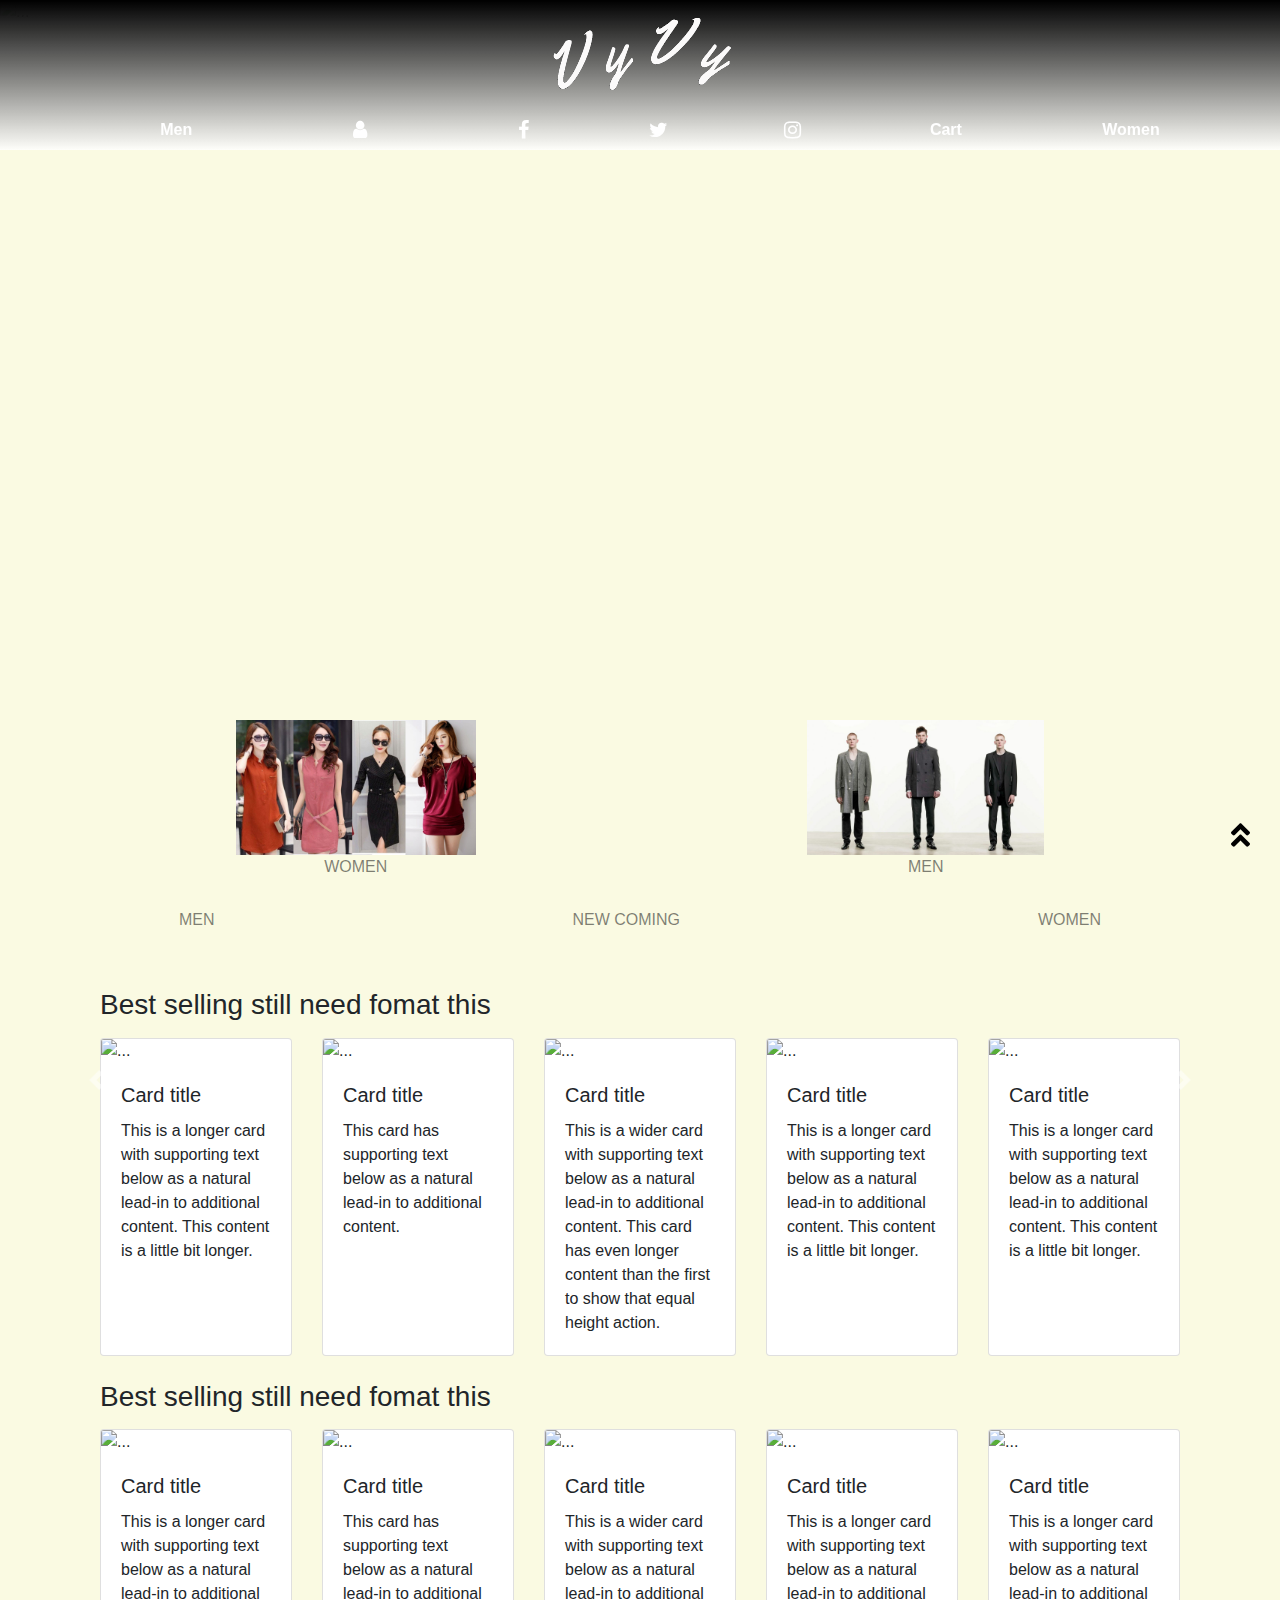
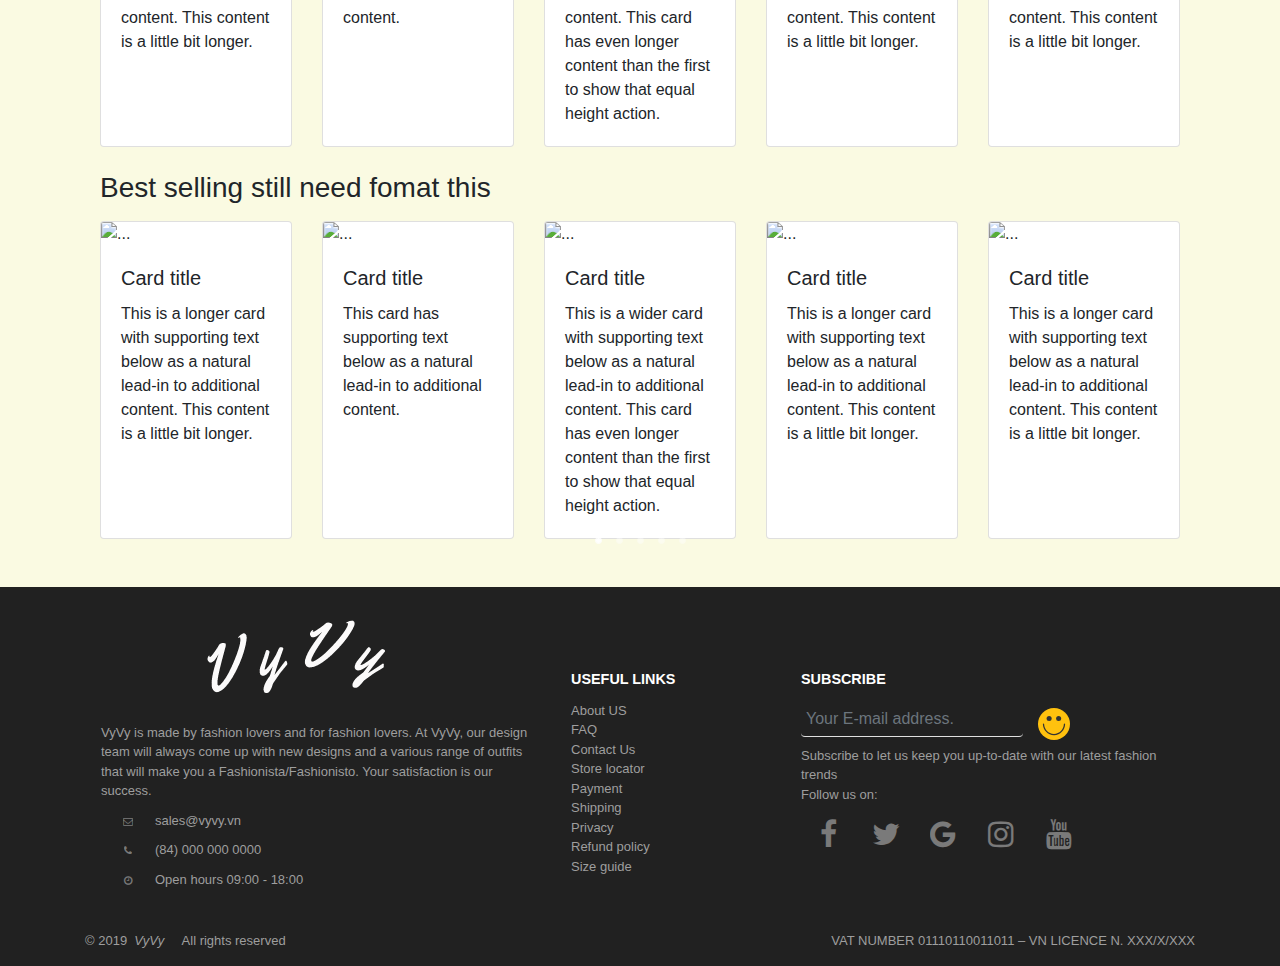
==== commit adb6b3ce: "do something awesome" ====
--- a/index.html
+++ b/index.html
@@ -105,10 +105,10 @@
             </li>
           </ul>
 
-<!-- for mobile logo -->
-<ul><img src="img/whitetoplogo.png" style="height:50px"></ul>
-
-<!-- end of mobile logo -->
+          <!-- for mobile logo -->
+          <ul><img src="img/whitetoplogo.png" style="height:50px"></ul>
+
+          <!-- end of mobile logo -->
           <ul>
 
             <li>Women
@@ -195,393 +195,381 @@
 
   <!-- HUY JOB HERE -->
 
-  <div class="background-cover section1">
-    <div class=hero-img>
-      <div class="bd-example">
-        <div id="carouselExampleCaptions" class="carousel slide carousel-fade mx-auto" data-ride="carousel">
-          <ol class="carousel-indicators">
-            <li id="mkground" data-target="#carouselExampleCaptions" data-slide-to="0" class="active"></li>
-            <li id="mkground" data-target="#carouselExampleCaptions" data-slide-to="1"></li>
-            <li id="mkground" data-target="#carouselExampleCaptions" data-slide-to="2"></li>
-            <li id="mkground" data-target="#carouselExampleCaptions" data-slide-to="3"></li>
-            <li id="mkground" data-target="#carouselExampleCaptions" data-slide-to="4"></li>
-          </ol>
-
-          <div class="carousel-inner silde-img" style=" 
-          display:flex" rold="listbox">
-            <div class="carousel-item active ">
-              <img src="//theme.hstatic.net/1000247297/1000419458/14/slideshow_1.jpg?v=2219" class=" w-100 mkt-img"
-                alt="...">
-              <div class="carousel-caption d-none d-md-block">
-                <h1></h1>
-                <p> </p>
-              </div>
+  <div class="background-cover mkt">
+
+    <div class="bd-example hero-img sec1">
+      <div id="carouselExampleCaptions" class="carousel slide carousel-fade mx-auto" data-ride="carousel"
+        style="height: 300%">
+        <ol class="carousel-indicators">
+          <li id="mkground" data-target="#carouselExampleCaptions" data-slide-to="0" class="active"></li>
+          <li id="mkground" data-target="#carouselExampleCaptions" data-slide-to="1"></li>
+          <li id="mkground" data-target="#carouselExampleCaptions" data-slide-to="2"></li>
+          <li id="mkground" data-target="#carouselExampleCaptions" data-slide-to="3"></li>
+          <li id="mkground" data-target="#carouselExampleCaptions" data-slide-to="4"></li>
+        </ol>
+
+        <div class="carousel-inner silde-img" rold="listbox">
+          <div class="carousel-item active ">
+            <img src="//theme.hstatic.net/1000247297/1000419458/14/slideshow_1.jpg?v=2219" class=" w-100 mkt-img"
+              alt="...">
+            <div class="carousel-caption d-none d-md-block">
+              <h1></h1>
+              <p> </p>
             </div>
-            <div class="carousel-item slide-img">
-              <img src="//theme.hstatic.net/1000247297/1000419458/14/slideshow_5.jpg?v=2219" class=" w-100 mkt-img"
-                alt="...">
-              <div class="carousel-caption d-none d-md-block">
-                <h5></h5>
-                <p></p>
-              </div>
+          </div>
+          <div class="carousel-item slide-img">
+            <img src="//theme.hstatic.net/1000247297/1000419458/14/slideshow_5.jpg?v=2219" class=" w-100 mkt-img"
+              alt="...">
+            <div class="carousel-caption d-none d-md-block">
+              <h5></h5>
+              <p></p>
             </div>
-            <div class="carousel-item slide-img">
-              <img src="//theme.hstatic.net/1000247297/1000419458/14/slideshow_2.jpg?v=2219" class=" w-100 mkt-img"
-                alt="...">
-              <div class="carousel-caption d-none d-md-block">
-                <h5></h5>
-                <p></p>
-              </div>
+          </div>
+          <div class="carousel-item slide-img">
+            <img src="//theme.hstatic.net/1000247297/1000419458/14/slideshow_2.jpg?v=2219" class=" w-100 mkt-img"
+              alt="...">
+            <div class="carousel-caption d-none d-md-block">
+              <h5></h5>
+              <p></p>
             </div>
-            <div class="carousel-item slide-img">
-              <img src="//theme.hstatic.net/1000247297/1000419458/14/slideshow_6.jpg?v=2219" class=" w-100 mkt-img"
-                alt="...">
-              <div class="carousel-caption d-none d-md-block">
-                <h5></h5>
-                <p></p>
-              </div>
+          </div>
+          <div class="carousel-item slide-img">
+            <img src="//theme.hstatic.net/1000247297/1000419458/14/slideshow_6.jpg?v=2219" class=" w-100 mkt-img"
+              alt="...">
+            <div class="carousel-caption d-none d-md-block">
+              <h5></h5>
+              <p></p>
             </div>
-            <div class="carousel-item slide-img">
-              <img src="//theme.hstatic.net/1000247297/1000419458/14/slideshow_4.jpg?v=2219" class=" w-100 mkt-img"
-                alt="...">
-              <div class="carousel-caption d-none d-md-block">
-                <h5></h5>
-                <p></p>
-              </div>
+          </div>
+          <div class="carousel-item slide-img">
+            <img src="//theme.hstatic.net/1000247297/1000419458/14/slideshow_4.jpg?v=2219" class=" w-100 mkt-img"
+              alt="...">
+            <div class="carousel-caption d-none d-md-block">
+              <h5></h5>
+              <p></p>
             </div>
           </div>
-
-          <!-- the narrow arrow display-->
-          <a class="carousel-control-prev" href="#carouselExampleCaptions" role="button" data-slide="prev">
-            <span class="carousel-control-prev-icon" aria-hidden="true"></span>
-            <span class="sr-only md">Previous</span>
-          </a>
-          <a class="carousel-control-next" href="#carouselExampleCaptions" role="button" data-slide="next">
-            <span class="carousel-control-next-icon" aria-hidden="true"></span>
-            <span class="sr-only md">Next</span>
-          </a>
-        </div>
-      </div>
-    </div>
-    <div class="container mkt-middle">
+        </div>
+
+        <!-- the narrow arrow display-->
+        <a class="carousel-control-prev" href="#carouselExampleCaptions" role="button" data-slide="prev">
+          <span class="carousel-control-prev-icon" aria-hidden="true"></span>
+          <span class="sr-only md">Previous</span>
+        </a>
+        <a class="carousel-control-next" href="#carouselExampleCaptions" role="button" data-slide="next">
+          <span class="carousel-control-next-icon" aria-hidden="true"></span>
+          <span class="sr-only md">Next</span>
+        </a>
+      </div>
+    </div>
+
+
+    <div class="container sec2">
       <!-- Make 2 column of Marketing section-->
-      <div class="row section2">
-        <div class="col-md-6">
+      <div class="row" style="justify-content: space-around;">
+        <div class="col-xs-6 ">
           <div class="thumbnail">
             <a href="img/marketing 3.jpg">
-              <img class="mkt-img" src="img/marketing 3.jpg" alt="Lights" style="width:100%;">
+              <img class="mkt-img2" src="img/marketing 3.jpg" alt="Lights">
               <div class="caption mkt-text2">
                 <p class="text-black-50">WOMEN</p>
               </div>
             </a>
           </div>
         </div>
-        <div class="col-md-6 mkt-text2">
+
+        <div class="col-xs-6">
           <div class="thumbnail">
             <a href="img/marketing 2.jpg">
-              <img class="mkt-img" src="img/marketing 2.jpg" alt="Lights" style="width:100%;">
+              <img class="mkt-img2" src="img/marketing 2.jpg" alt="Lights">
               <div class="caption mkt-text2">
                 <p class="text-black-50">MEN</p>
               </div>
             </a>
           </div>
         </div>
-
-        <!-- <div class="col-md-6">
-              <div class="thumbnail">
-                <a href="">
-                  <div class="caption mkt-text3" >
-                    <p>COLLECTION</p>
-                  </div>
-                </a>
+      </div>
+    </div>
+
+
+
+
+  </div>
+
+  <div class="d-flex justify-content-around text-black-50 sec3">
+    <div class="p-2 bd-highlight rounded-pill"><a class="text-bold text-black-50" href="#">MEN</a></div>
+    <div class="p-2 bd-highlight rounded-pill text-center"><a class="text-black-50" href="#">NEW COMING</a></div>
+    <div class="p-2 bd-highlight rounded-pill"><a class="text-black-50" href="#">WOMEN</a></div>
+  </div>
+
+  </div>
+  <!--HUY END CODING HERE-->
+
+
+
+  <!--this is Henry Work, PLz leave it as it is-->
+  <!-----HENRY AND KHOA----->
+  <section class="container mt-5">
+    <!-- div of HENRY-->
+
+    <!-- add 1st bar-->
+    <div class="container">
+      <h3> Best selling still need fomat this </h3>
+      <div class="card-deck mt-3">
+        <div class="card">
+          <img src="..." class="card-img-top" alt="...">
+          <div class="card-body">
+            <h5 class="card-title">Card title</h5>
+            <p class="card-text">This is a longer card with supporting text below as a natural lead-in to
+              additional
+              content. This content is a little bit longer.</p>
+          </div>
+        </div>
+        <div class="card">
+          <img src="..." class="card-img-top" alt="...">
+          <div class="card-body">
+            <h5 class="card-title">Card title</h5>
+            <p class="card-text">This card has supporting text below as a natural lead-in to additional
+              content.
+            </p>
+          </div>
+        </div>
+        <div class="card">
+          <img src="..." class="card-img-top" alt="...">
+          <div class="card-body">
+            <h5 class="card-title">Card title</h5>
+            <p class="card-text">This is a wider card with supporting text below as a natural lead-in to
+              additional
+              content. This card has even longer content than the first to show that equal height action.
+            </p>
+          </div>
+        </div>
+        <div class="card">
+          <img src="..." class="card-img-top" alt="...">
+          <div class="card-body">
+            <h5 class="card-title">Card title</h5>
+            <p class="card-text">This is a longer card with supporting text below as a natural lead-in to
+              additional
+              content. This content is a little bit longer.</p>
+          </div>
+        </div>
+        <div class="card">
+          <img src="..." class="card-img-top" alt="...">
+          <div class="card-body">
+            <h5 class="card-title">Card title</h5>
+            <p class="card-text">This is a longer card with supporting text below as a natural lead-in to
+              additional
+              content. This content is a little bit longer.</p>
+          </div>
+        </div>
+      </div>
+
+    </div>
+
+    <!-- add 2nd bar-->
+    <div class="container mt-4">
+      <h3> Best selling still need fomat this </h3>
+      <div class="card-deck mt-3">
+        <div class="card">
+          <img src="..." class="card-img-top" alt="...">
+          <div class="card-body">
+            <h5 class="card-title">Card title</h5>
+            <p class="card-text">This is a longer card with supporting text below as a natural lead-in to
+              additional
+              content. This content is a little bit longer.</p>
+          </div>
+        </div>
+        <div class="card">
+          <img src="..." class="card-img-top" alt="...">
+          <div class="card-body">
+            <h5 class="card-title">Card title</h5>
+            <p class="card-text">This card has supporting text below as a natural lead-in to additional
+              content.
+            </p>
+          </div>
+        </div>
+        <div class="card">
+          <img src="..." class="card-img-top" alt="...">
+          <div class="card-body">
+            <h5 class="card-title">Card title</h5>
+            <p class="card-text">This is a wider card with supporting text below as a natural lead-in to
+              additional
+              content. This card has even longer content than the first to show that equal height action.
+            </p>
+          </div>
+        </div>
+        <div class="card">
+          <img src="..." class="card-img-top" alt="...">
+          <div class="card-body">
+            <h5 class="card-title">Card title</h5>
+            <p class="card-text">This is a longer card with supporting text below as a natural lead-in to
+              additional
+              content. This content is a little bit longer.</p>
+          </div>
+        </div>
+        <div class="card">
+          <img src="..." class="card-img-top" alt="...">
+          <div class="card-body">
+            <h5 class="card-title">Card title</h5>
+            <p class="card-text">This is a longer card with supporting text below as a natural lead-in to
+              additional
+              content. This content is a little bit longer.</p>
+          </div>
+        </div>
+      </div>
+
+    </div>
+
+    <!-- add 3rd bar-->
+    <div class="container mt-4">
+      <h3> Best selling still need fomat this </h3>
+      <div class="card-deck mt-3">
+        <div class="card">
+          <img src="..." class="card-img-top" alt="...">
+          <div class="card-body">
+            <h5 class="card-title">Card title</h5>
+            <p class="card-text">This is a longer card with supporting text below as a natural lead-in to
+              additional
+              content. This content is a little bit longer.</p>
+          </div>
+        </div>
+        <div class="card">
+          <img src="..." class="card-img-top" alt="...">
+          <div class="card-body">
+            <h5 class="card-title">Card title</h5>
+            <p class="card-text">This card has supporting text below as a natural lead-in to additional
+              content.
+            </p>
+          </div>
+        </div>
+        <div class="card">
+          <img src="..." class="card-img-top" alt="...">
+          <div class="card-body">
+            <h5 class="card-title">Card title</h5>
+            <p class="card-text">This is a wider card with supporting text below as a natural lead-in to
+              additional
+              content. This card has even longer content than the first to show that equal height action.
+            </p>
+          </div>
+        </div>
+        <div class="card">
+          <img src="..." class="card-img-top" alt="...">
+          <div class="card-body">
+            <h5 class="card-title">Card title</h5>
+            <p class="card-text">This is a longer card with supporting text below as a natural lead-in to
+              additional
+              content. This content is a little bit longer.</p>
+          </div>
+        </div>
+        <div class="card">
+          <img src="..." class="card-img-top" alt="...">
+          <div class="card-body">
+            <h5 class="card-title">Card title</h5>
+            <p class="card-text">This is a longer card with supporting text below as a natural lead-in to
+              additional
+              content. This content is a little bit longer.</p>
+          </div>
+        </div>
+      </div>
+    </div>
+
+    <!-- KHOA -->
+    <!--Footer-->
+    <footer class="container mt-5">
+      <div class="footer container-fluid">
+        <div class="footer1 container-fluid" style="padding-bottom:50px">
+          <div class="container">
+            <div class="navbar navbar-expand-lg navbar-light"
+              style="display:inline-flexbox;justify-content:space-between">
+              <div class="kfl">
+                <img src="img/botlogo.png" style="padding-left:20%">
+                <ul class="footerul">
+                  <li>VyVy is made by fashion lovers and for fashion lovers. At VyVy, our design team will always come
+                    up
+                    with new designs and a various range of outfits that will make you a Fashionista/Fashionisto. Your
+                    satisfaction is our success.
+                  </li>
+                  <li><i class="fa fa-envelope-o" style="font-size:10px;margin-bottom:-30px"></i>sales@vyvy.vn</li>
+                  <li><i class="fa fa-phone" style="font-size:10px;margin-bottom:-40px"></i>(84) 000 000 0000</li>
+                  <li><i class="fa fa-clock-o" style="font-size:10px;margin-bottom:-40px"></i>Open hours 09:00 - 18:00
+                  </li>
+                </ul>
+              </div>
+
+              <div class="kfl" style="padding-top:50px">
+                <h class="footer-heading" style="margin-left:20px">USEFUL LINKS</h>
+                <ul class="footerul" style="margin-left:20px">
+                  <li><a id="footerlink" href="#">About US</a></li>
+                  <li><a id="footerlink" href="#">FAQ</a></li>
+                  <li><a id="footerlink" href="#">Contact Us</a></li>
+                  <li><a id="footerlink" href="#">Store locator</a></li>
+                  <li><a id="footerlink" href="#">Payment</a></li>
+                  <li><a id="footerlink" href="#">Shipping</a></li>
+                  <li><a id="footerlink" href="#">Privacy</a></li>
+                  <li><a id="footerlink" href="#">Refund policy</a></li>
+                  <li><a id="footerlink" href="#">Size guide</a></li>
+                </ul>
+              </div>
+              <div class="kfl" style="padding-top:50px">
+                <h class="footer-heading">SUBSCRIBE</h>
+                <ul class="footerul">
+                  <li>
+                    <form class="form-inline">
+
+                      <label class="sr-only" for="inlineFormInputName2">Name</label>
+                      <input type="text" class="form-control mb-2 mr-sm-2 kinput" id="inlineFormInputName2"
+                        placeholder="Your E-mail address.">
+
+                      <input type="submit" id="mybutton"></input>
+                    </form>
+                  </li>
+                  <li>Subscribe to let us keep you up-to-date with our latest fashion trends</li>
+                  <li>Follow us on:</li>
+                  <li><a href="#" class="fa fa-facebook"></a>
+                    <a href="#" class="fa fa-twitter"></a>
+                    <a href="#" class="fa fa-google"></a>
+                    <a href="#" class="fa fa-instagram"></a>
+                    <a href="#" class="fa fa-youtube"></a></li>
+                </ul>
               </div>
             </div>
-            <div class="col-md-6">
-              <div class="thumbnail">
-                <a href="">
-                  <div class="caption mkt-text3" >
-                    <p>NEW COMING</p>
-                  </div>
-                </a>
-              </div>
-            </div> -->
-        <div class="d-flex justify-content-around w-100 text-black-50">
-          <div class="p-2 bd-highlight rounded-pill"><a class="text-bold text-black-50" href="#">MEN</a></div>
-          <div class="p-2 bd-highlight rounded-pill text-center"><a class="text-black-50" href="#">NEW COMING</a></div>
-          <div class="p-2 bd-highlight rounded-pill"><a class="text-black-50" href="#">WOMEN</a></div>
-        </div>
-      </div>
-    </div>
-
-    <hr class="devide" />
-
-    <!--HUY END CODING HERE-->
-
-
-
-    <!--this is Henry Work, PLz leave it as it is-->
-    <!-----HENRY AND KHOA----->
-    <section class="container mt-5">
-      <!-- div of HENRY-->
-
-      <!-- add 1st bar-->
-      <div class="container">
-        <h3> Best selling still need fomat this </h3>
-        <div class="card-deck mt-3">
-          <div class="card">
-            <img src="..." class="card-img-top" alt="...">
-            <div class="card-body">
-              <h5 class="card-title">Card title</h5>
-              <p class="card-text">This is a longer card with supporting text below as a natural lead-in to
-                additional
-                content. This content is a little bit longer.</p>
-            </div>
-          </div>
-          <div class="card">
-            <img src="..." class="card-img-top" alt="...">
-            <div class="card-body">
-              <h5 class="card-title">Card title</h5>
-              <p class="card-text">This card has supporting text below as a natural lead-in to additional
-                content.
-              </p>
-            </div>
-          </div>
-          <div class="card">
-            <img src="..." class="card-img-top" alt="...">
-            <div class="card-body">
-              <h5 class="card-title">Card title</h5>
-              <p class="card-text">This is a wider card with supporting text below as a natural lead-in to
-                additional
-                content. This card has even longer content than the first to show that equal height action.
-              </p>
-            </div>
-          </div>
-          <div class="card">
-            <img src="..." class="card-img-top" alt="...">
-            <div class="card-body">
-              <h5 class="card-title">Card title</h5>
-              <p class="card-text">This is a longer card with supporting text below as a natural lead-in to
-                additional
-                content. This content is a little bit longer.</p>
-            </div>
-          </div>
-          <div class="card">
-            <img src="..." class="card-img-top" alt="...">
-            <div class="card-body">
-              <h5 class="card-title">Card title</h5>
-              <p class="card-text">This is a longer card with supporting text below as a natural lead-in to
-                additional
-                content. This content is a little bit longer.</p>
-            </div>
-          </div>
-        </div>
-
-      </div>
-
-      <!-- add 2nd bar-->
-      <div class="container mt-4">
-        <h3> Best selling still need fomat this </h3>
-        <div class="card-deck mt-3">
-          <div class="card">
-            <img src="..." class="card-img-top" alt="...">
-            <div class="card-body">
-              <h5 class="card-title">Card title</h5>
-              <p class="card-text">This is a longer card with supporting text below as a natural lead-in to
-                additional
-                content. This content is a little bit longer.</p>
-            </div>
-          </div>
-          <div class="card">
-            <img src="..." class="card-img-top" alt="...">
-            <div class="card-body">
-              <h5 class="card-title">Card title</h5>
-              <p class="card-text">This card has supporting text below as a natural lead-in to additional
-                content.
-              </p>
-            </div>
-          </div>
-          <div class="card">
-            <img src="..." class="card-img-top" alt="...">
-            <div class="card-body">
-              <h5 class="card-title">Card title</h5>
-              <p class="card-text">This is a wider card with supporting text below as a natural lead-in to
-                additional
-                content. This card has even longer content than the first to show that equal height action.
-              </p>
-            </div>
-          </div>
-          <div class="card">
-            <img src="..." class="card-img-top" alt="...">
-            <div class="card-body">
-              <h5 class="card-title">Card title</h5>
-              <p class="card-text">This is a longer card with supporting text below as a natural lead-in to
-                additional
-                content. This content is a little bit longer.</p>
-            </div>
-          </div>
-          <div class="card">
-            <img src="..." class="card-img-top" alt="...">
-            <div class="card-body">
-              <h5 class="card-title">Card title</h5>
-              <p class="card-text">This is a longer card with supporting text below as a natural lead-in to
-                additional
-                content. This content is a little bit longer.</p>
-            </div>
-          </div>
-        </div>
-
-      </div>
-
-      <!-- add 3rd bar-->
-      <div class="container mt-4">
-        <h3> Best selling still need fomat this </h3>
-        <div class="card-deck mt-3">
-          <div class="card">
-            <img src="..." class="card-img-top" alt="...">
-            <div class="card-body">
-              <h5 class="card-title">Card title</h5>
-              <p class="card-text">This is a longer card with supporting text below as a natural lead-in to
-                additional
-                content. This content is a little bit longer.</p>
-            </div>
-          </div>
-          <div class="card">
-            <img src="..." class="card-img-top" alt="...">
-            <div class="card-body">
-              <h5 class="card-title">Card title</h5>
-              <p class="card-text">This card has supporting text below as a natural lead-in to additional
-                content.
-              </p>
-            </div>
-          </div>
-          <div class="card">
-            <img src="..." class="card-img-top" alt="...">
-            <div class="card-body">
-              <h5 class="card-title">Card title</h5>
-              <p class="card-text">This is a wider card with supporting text below as a natural lead-in to
-                additional
-                content. This card has even longer content than the first to show that equal height action.
-              </p>
-            </div>
-          </div>
-          <div class="card">
-            <img src="..." class="card-img-top" alt="...">
-            <div class="card-body">
-              <h5 class="card-title">Card title</h5>
-              <p class="card-text">This is a longer card with supporting text below as a natural lead-in to
-                additional
-                content. This content is a little bit longer.</p>
-            </div>
-          </div>
-          <div class="card">
-            <img src="..." class="card-img-top" alt="...">
-            <div class="card-body">
-              <h5 class="card-title">Card title</h5>
-              <p class="card-text">This is a longer card with supporting text below as a natural lead-in to
-                additional
-                content. This content is a little bit longer.</p>
-            </div>
-          </div>
-        </div>
-      </div>
-
-      <!-- KHOA -->
-      <!--Footer-->
-      <footer class="container mt-5">
-        <div class="footer container-fluid">
-          <div class="footer1 container-fluid" style="padding-bottom:50px">
-            <div class="container">
-              <div class="navbar navbar-expand-lg navbar-light"
-                style="display:inline-flexbox;justify-content:space-between">
-                <div class="kfl">
-                  <img src="img/botlogo.png" style="padding-left:20%">
-                  <ul class="footerul">
-                    <li>VyVy is made by fashion lovers and for fashion lovers. At VyVy, our design team will always come
-                      up
-                      with new designs and a various range of outfits that will make you a Fashionista/Fashionisto. Your
-                      satisfaction is our success.
-                    </li>
-                    <li><i class="fa fa-envelope-o" style="font-size:10px;margin-bottom:-30px"></i>sales@vyvy.vn</li>
-                    <li><i class="fa fa-phone" style="font-size:10px;margin-bottom:-40px"></i>(84) 000 000 0000</li>
-                    <li><i class="fa fa-clock-o" style="font-size:10px;margin-bottom:-40px"></i>Open hours 09:00 - 18:00
-                    </li>
-                  </ul>
-                </div>
-
-                <div class="kfl" style="padding-top:50px">
-                  <h class="footer-heading" style="margin-left:20px">USEFUL LINKS</h>
-                  <ul class="footerul" style="margin-left:20px">
-                    <li><a id="footerlink" href="#">About US</a></li>
-                    <li><a id="footerlink" href="#">FAQ</a></li>
-                    <li><a id="footerlink" href="#">Contact Us</a></li>
-                    <li><a id="footerlink" href="#">Store locator</a></li>
-                    <li><a id="footerlink" href="#">Payment</a></li>
-                    <li><a id="footerlink" href="#">Shipping</a></li>
-                    <li><a id="footerlink" href="#">Privacy</a></li>
-                    <li><a id="footerlink" href="#">Refund policy</a></li>
-                    <li><a id="footerlink" href="#">Size guide</a></li>
-                  </ul>
-                </div>
-                <div class="kfl" style="padding-top:50px">
-                  <h class="footer-heading">SUBSCRIBE</h>
-                  <ul class="footerul">
-                    <li>
-                      <form class="form-inline">
-
-                        <label class="sr-only" for="inlineFormInputName2">Name</label>
-                        <input type="text" class="form-control mb-2 mr-sm-2 kinput" id="inlineFormInputName2"
-                          placeholder="Your E-mail address.">
-
-                        <input type="submit" id="mybutton"></input>
-                      </form>
-                    </li>
-                    <li>Subscribe to let us keep you up-to-date with our latest fashion trends</li>
-                    <li>Follow us on:</li>
-                    <li><a href="#" class="fa fa-facebook"></a>
-                      <a href="#" class="fa fa-twitter"></a>
-                      <a href="#" class="fa fa-google"></a>
-                      <a href="#" class="fa fa-instagram"></a>
-                      <a href="#" class="fa fa-youtube"></a></li>
-                  </ul>
-                </div>
-              </div>
-            </div>
-
-          </div>
-          <!-- THIS IS TO MAKE ANOTHER FOOTER RIGHTBELOW -->
-          <div class="footer2 container-fluid ktopline">
-            <div class="container copyrightcontent">
-              <ul id="copyrightcontent">
-                <li id="copyrightcontent">© 2019 <span style="font-style:italic"> &nbspVyVy &nbsp</span> &nbsp All
-                  rights reserved</li>
-
-              </ul>
-              <ul id="copyrightcontent">
-                <li id="copyrightcontent">VAT NUMBER 01110110011011 – VN LICENCE N. XXX/X/XXX </li>
-              </ul>
-            </div>
-          </div>
-
-
-        </div>
-      </footer>
-
-
-    </section>
-    <a href="#"><img src="img/gototop.svg" class="backtotop" title="Go back to top"></i></a>
-
-
-
-
-    <script src="https://code.jquery.com/jquery-3.3.1.slim.min.js"
-      integrity="sha384-q8i/X+965DzO0rT7abK41JStQIAqVgRVzpbzo5smXKp4YfRvH+8abtTE1Pi6jizo"
-      crossorigin="anonymous"></script>
-    <script src="https://cdnjs.cloudflare.com/ajax/libs/popper.js/1.14.7/umd/popper.min.js"
-      integrity="sha384-UO2eT0CpHqdSJQ6hJty5KVphtPhzWj9WO1clHTMGa3JDZwrnQq4sF86dIHNDz0W1"
-      crossorigin="anonymous"></script>
-    <script src="https://stackpath.bootstrapcdn.com/bootstrap/4.3.1/js/bootstrap.min.js"
-      integrity="sha384-JjSmVgyd0p3pXB1rRibZUAYoIIy6OrQ6VrjIEaFf/nJGzIxFDsf4x0xIM+B07jRM"
-      crossorigin="anonymous"></script>
+          </div>
+
+        </div>
+        <!-- THIS IS TO MAKE ANOTHER FOOTER RIGHTBELOW -->
+        <div class="footer2 container-fluid ktopline">
+          <div class="container copyrightcontent">
+            <ul id="copyrightcontent">
+              <li id="copyrightcontent">© 2019 <span style="font-style:italic"> &nbspVyVy &nbsp</span> &nbsp All
+                rights reserved</li>
+
+            </ul>
+            <ul id="copyrightcontent">
+              <li id="copyrightcontent">VAT NUMBER 01110110011011 – VN LICENCE N. XXX/X/XXX </li>
+            </ul>
+          </div>
+        </div>
+
+
+      </div>
+    </footer>
+
+
+  </section>
+  <a href="#"><img src="img/gototop.svg" class="backtotop" title="Go back to top"></i></a>
+
+
+
+
+  <script src="https://code.jquery.com/jquery-3.3.1.slim.min.js"
+    integrity="sha384-q8i/X+965DzO0rT7abK41JStQIAqVgRVzpbzo5smXKp4YfRvH+8abtTE1Pi6jizo"
+    crossorigin="anonymous"></script>
+  <script src="https://cdnjs.cloudflare.com/ajax/libs/popper.js/1.14.7/umd/popper.min.js"
+    integrity="sha384-UO2eT0CpHqdSJQ6hJty5KVphtPhzWj9WO1clHTMGa3JDZwrnQq4sF86dIHNDz0W1"
+    crossorigin="anonymous"></script>
+  <script src="https://stackpath.bootstrapcdn.com/bootstrap/4.3.1/js/bootstrap.min.js"
+    integrity="sha384-JjSmVgyd0p3pXB1rRibZUAYoIIy6OrQ6VrjIEaFf/nJGzIxFDsf4x0xIM+B07jRM"
+    crossorigin="anonymous"></script>
 
 </body>
 
--- a/style.css
+++ b/style.css
@@ -78,23 +78,6 @@
 /* // Navbar CSS // */
 
 
-/*Middle*/
-.section1 {
-
-    height: 100vh;
-
-}
-
-.mkt-middle {
-    display: flex;
-    justify-content: center;
-    width: 80%;
-}
-
-.section2 {
-    width: 50%;
-    height: 30%;
-}
 
 .kfooter {
     background-color: white;
@@ -129,53 +112,58 @@
     color: red;
     /* padding-bottom: 10px; */
 }
-
-.mkt-img {
+.newColorBody {
+    background-color: rgb(250, 250, 226);
+}
+/*Middle*/
+.mkt{
+    height: 100vh;
+}
+.sec1{
+    height: 80vh;
+    width: 100%;
+}
+.sec2{
+    height: 10vh;
+    width: 100%;
+}
+
+.hero-img{
+    width:100%
+}
+.mkt-img2 {
     width: auto;
-    height: 100%;
+    height: 60%;
     /* Magic! */
-    max-height: 43vh;
+    max-height: 15vh;
     justify-content: center;
     display: flex;
     margin-right: auto;
     margin-left: auto;
-
-
-}
-
-.mkt-middle {
-    margin-top: 30px;
+}
+.mkt-img {
+    width: 100%;
+    height: 80vh;
+    /* Magic! */
+    max-height: 80vh;
+    
     justify-content: center;
-}
-
-/* this line should cover all page background-color, add to global later*/
-.background-cover {
-    /* background-image: url("https://encrypted-tbn0.gstatic.com/images?q=tbn:ANd9GcSEf2Cy1LoVlK8DS5nXKuWcp-Rj7kGvHmRHvFrRotINDenO2D0H"  ) */
-
-    display: cover;
-}
-
-.newColorBody {
-    background-color: rgb(250, 250, 226);
-}
-
+    display: flex;
+    margin-right: auto;
+    margin-left: auto;
+}
 .mkt-text2 {
     display: flex;
     align-items: center;
     justify-content: center;
     flex-wrap: wrap;
-
-}
-
+}
 .mkt-text3 {
     display: flex;
     justify-content: center;
-    margin-top: 20px;
-}
-
-.divide {
-    color: red;
-}
+    margin-top: 30px;
+}
+
 
 .footer2 {
     display: flex;
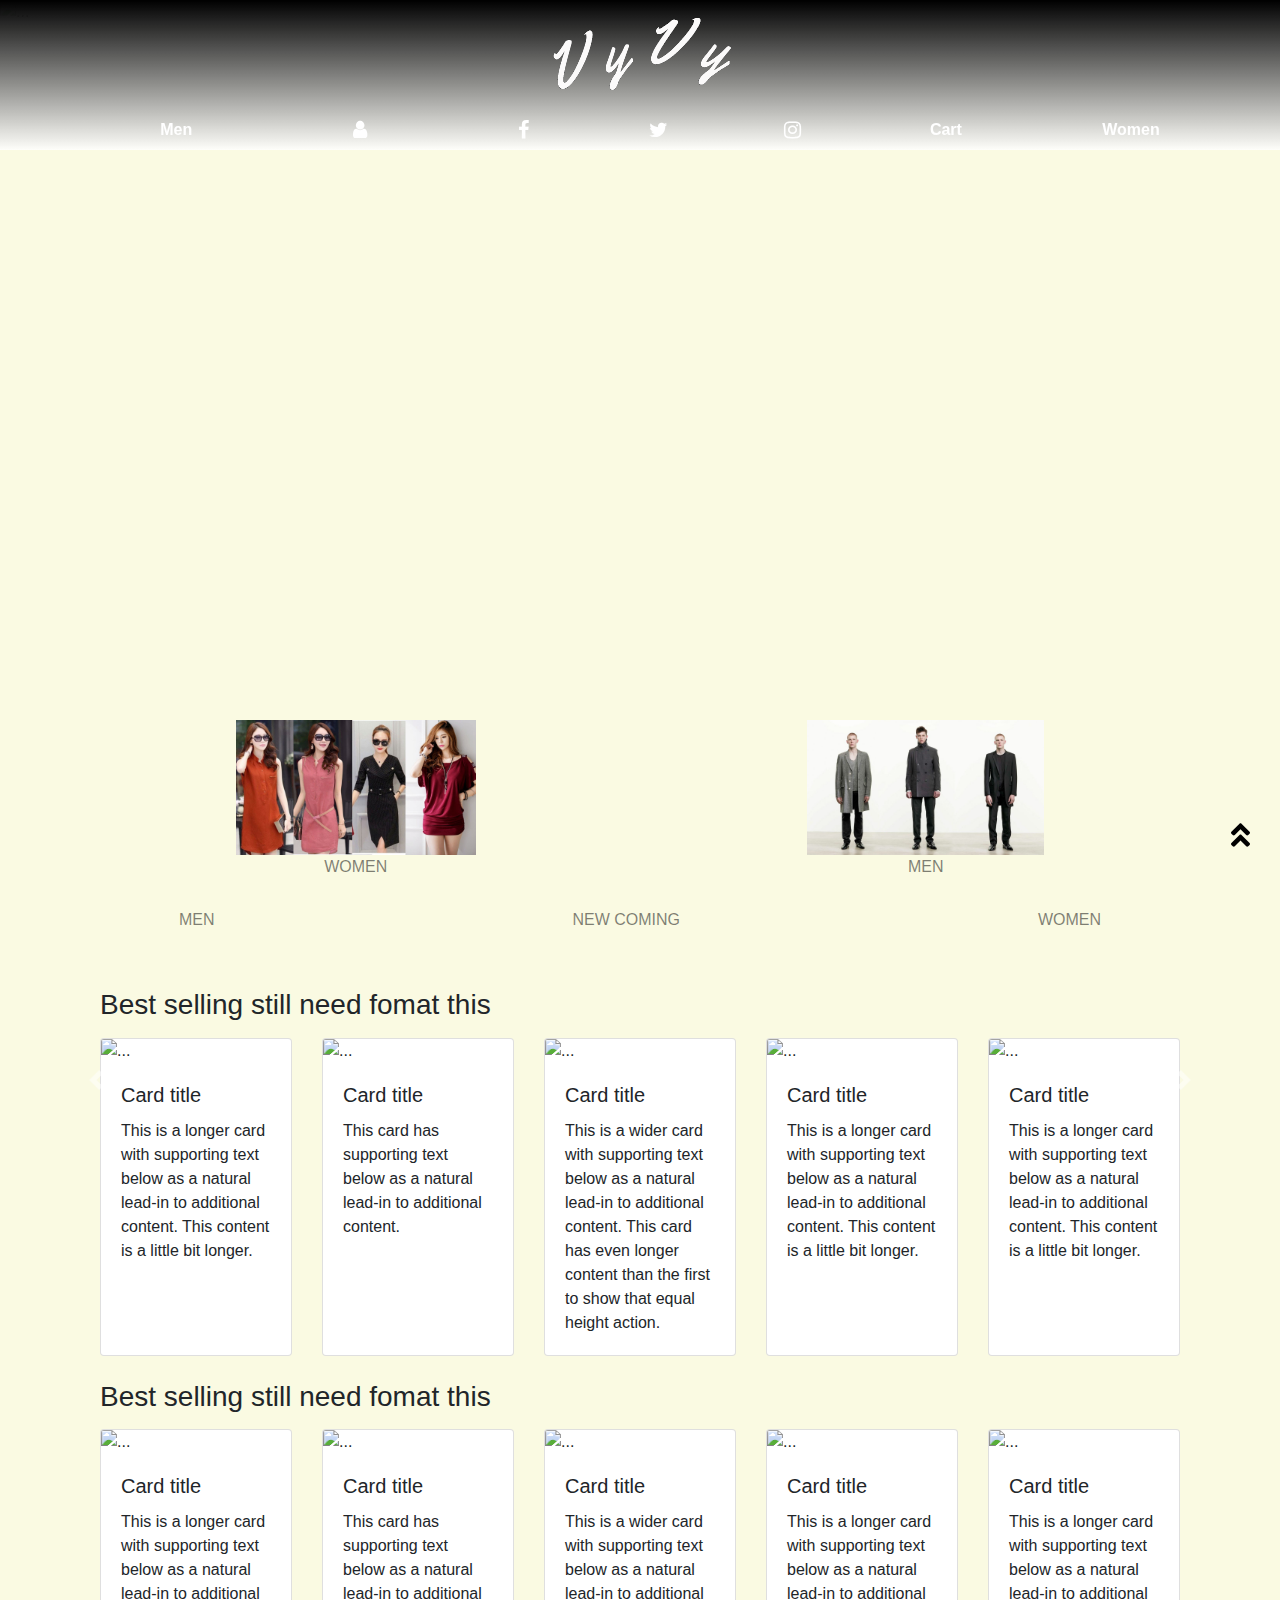
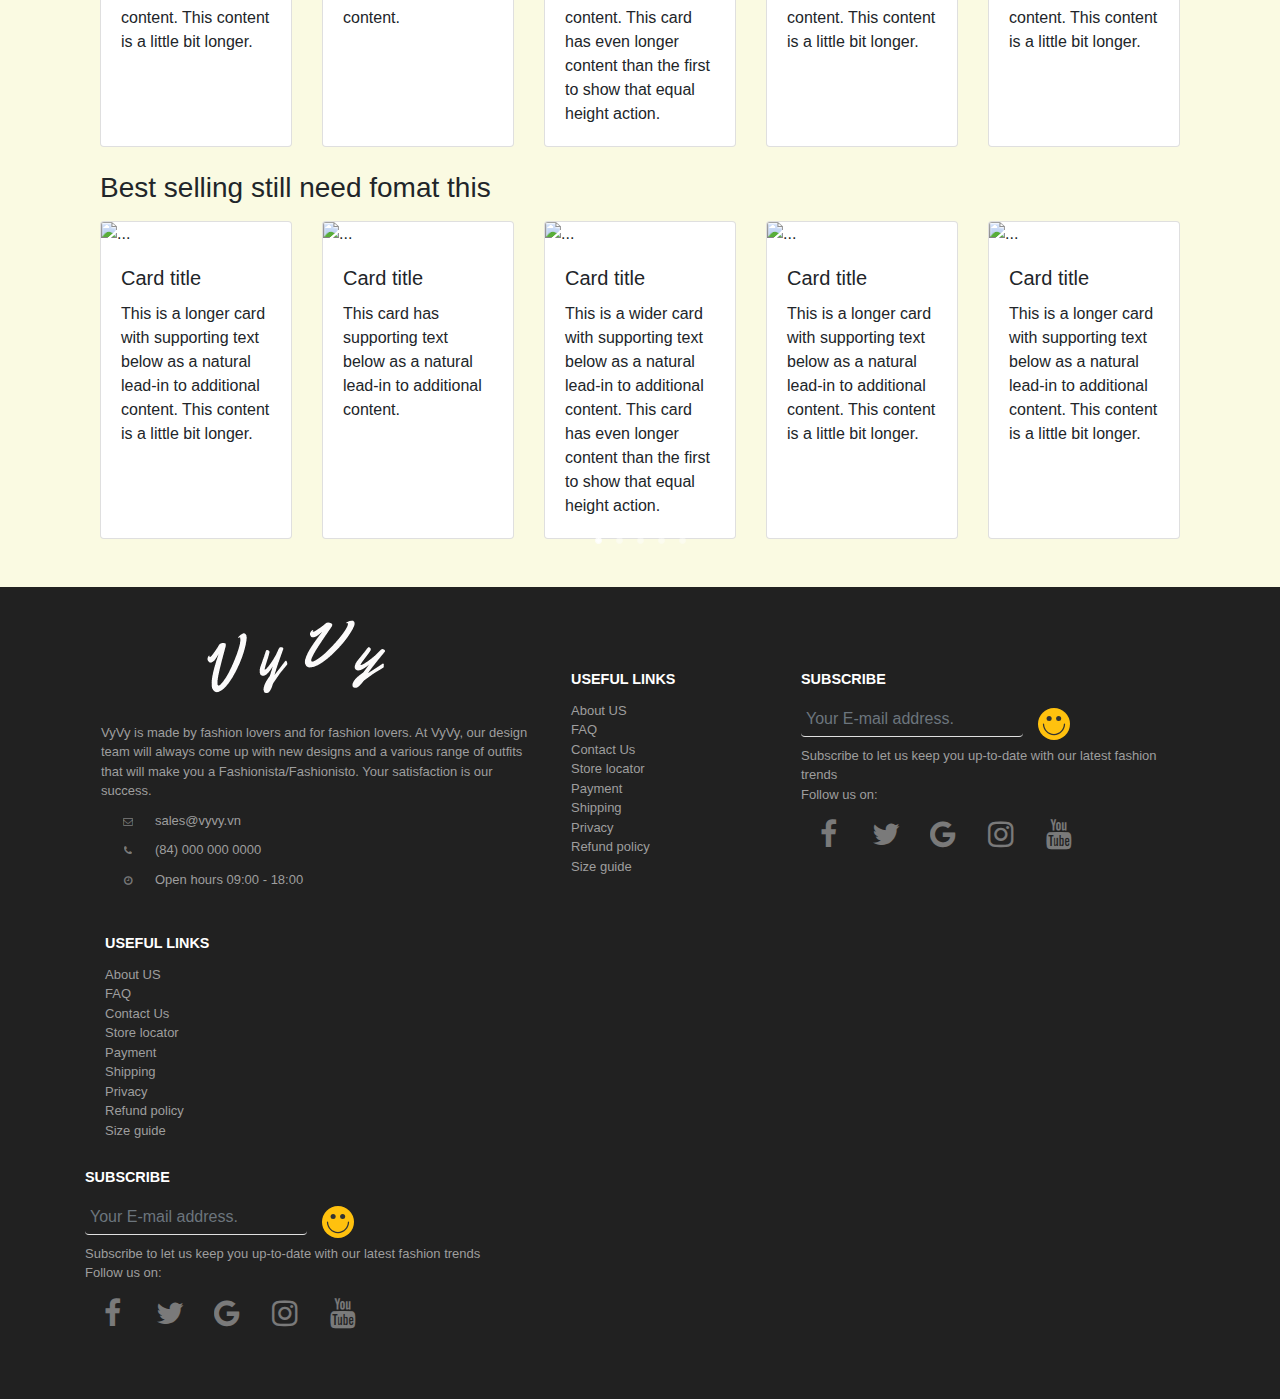
==== commit cc0dadf4: "do something awesome" ====
--- a/index.html
+++ b/index.html
@@ -20,7 +20,7 @@
       <!-- start of desktop -->
 
       <div class="klogo">
-        <img src="img/whitetoplogo.png">
+        <a href="index.html"><img src="img/whitetoplogo.png"></a>
       </div>
       <div class="container" id="menu">
         <div class="knavmenu">
@@ -473,27 +473,65 @@
       </div>
     </div>
 
-    <!-- KHOA -->
-    <!--Footer-->
-    <footer class="container mt-5">
-      <div class="footer container-fluid">
-        <div class="footer1 container-fluid" style="padding-bottom:50px">
-          <div class="container">
-            <div class="navbar navbar-expand-lg navbar-light"
-              style="display:inline-flexbox;justify-content:space-between">
-              <div class="kfl">
-                <img src="img/botlogo.png" style="padding-left:20%">
-                <ul class="footerul">
-                  <li>VyVy is made by fashion lovers and for fashion lovers. At VyVy, our design team will always come
-                    up
-                    with new designs and a various range of outfits that will make you a Fashionista/Fashionisto. Your
-                    satisfaction is our success.
-                  </li>
-                  <li><i class="fa fa-envelope-o" style="font-size:10px;margin-bottom:-30px"></i>sales@vyvy.vn</li>
-                  <li><i class="fa fa-phone" style="font-size:10px;margin-bottom:-40px"></i>(84) 000 000 0000</li>
-                  <li><i class="fa fa-clock-o" style="font-size:10px;margin-bottom:-40px"></i>Open hours 09:00 - 18:00
-                  </li>
-                </ul>
+      <!-- KHOA -->
+      <!--Footer-->
+      <footer class="container mt-5">
+        <div class="footer container-fluid">
+          <div class="footer1 container-fluid" style="padding-bottom:50px">
+            <div class="container">
+              <div class="navbar navbar-expand-lg navbar-light"
+                style="display:inline-flexbox;justify-content:space-between">
+                <div class="kfl">
+                  <img src="img/botlogo.png" style="padding-left:20%">
+                  <ul class="footerul">
+                    <li>VyVy is made by fashion lovers and for fashion lovers. At VyVy, our design team will always come
+                      up
+                      with new designs and a various range of outfits that will make you a Fashionista/Fashionisto. Your
+                      satisfaction is our success.
+                    </li>
+                    <li><i class="fa fa-envelope-o" style="font-size:10px;margin-bottom:-30px"></i>sales@vyvy.vn</li>
+                    <li><i class="fa fa-phone" style="font-size:10px;margin-bottom:-40px"></i>(84) 000 000 0000</li>
+                    <li><i class="fa fa-clock-o" style="font-size:10px;margin-bottom:-40px"></i>Open hours 09:00 - 18:00
+                    </li>
+                  </ul>
+                </div>
+
+                <div class="kfl" style="padding-top:50px">
+                  <h class="footer-heading" style="margin-left:20px">USEFUL LINKS</h>
+                  <ul class="footerul" style="margin-left:20px">
+                    <li><a id="footerlink" href="/about.html">About US</a></li>
+                    <li><a id="footerlink" href="#">FAQ</a></li>
+                    <li><a id="footerlink" href="#">Contact Us</a></li>
+                    <li><a id="footerlink" href="#">Store locator</a></li>
+                    <li><a id="footerlink" href="#">Payment</a></li>
+                    <li><a id="footerlink" href="#">Shipping</a></li>
+                    <li><a id="footerlink" href="#">Privacy</a></li>
+                    <li><a id="footerlink" href="#">Refund policy</a></li>
+                    <li><a id="footerlink" href="#">Size guide</a></li>
+                  </ul>
+                </div>
+                <div class="kfl" style="padding-top:50px">
+                  <h class="footer-heading">SUBSCRIBE</h>
+                  <ul class="footerul">
+                    <li>
+                      <form class="form-inline">
+
+                        <label class="sr-only" for="inlineFormInputName2">Name</label>
+                        <input type="text" class="form-control mb-2 mr-sm-2 kinput" id="inlineFormInputName2"
+                          placeholder="Your E-mail address.">
+
+                        <input type="submit" id="mybutton"></input>
+                      </form>
+                    </li>
+                    <li>Subscribe to let us keep you up-to-date with our latest fashion trends</li>
+                    <li>Follow us on:</li>
+                    <li><a href="#" class="fa fa-facebook"></a>
+                      <a href="#" class="fa fa-twitter"></a>
+                      <a href="#" class="fa fa-google"></a>
+                      <a href="#" class="fa fa-instagram"></a>
+                      <a href="#" class="fa fa-youtube"></a></li>
+                  </ul>
+                </div>
               </div>
 
               <div class="kfl" style="padding-top:50px">
--- a/style.css
+++ b/style.css
@@ -1,19 +1,26 @@
 /* Navbar CSS*/
 #r-navbar-h {
-    height: 100%;
-    display: flex;
-    justify-content: center;
-}
-
-.r-logo {
-    height: 100px;
-    width: 100%;
-    display: flex;
-    justify-content: center;
-}
-
+  position: fixed;
+  width: 100%;
+  z-index: 2;
+  background: linear-gradient(to bottom, #333231 0%, rgba(37,33,30,0) 100%);
+  border-radius: 0;
+  border: 0;
+}
+#r-navbar-h:hover {
+  background-color: black;
+}
+.nav-content-container {
+  display: flex;
+  flex-direction: column;
+  width: 100%
+}
+.nav-link {
+  color: white;
+}
 .r-logo-img {
     margin-top: 10px;
+    margin: 0 auto;
 }
 
 .gender-style {
@@ -36,7 +43,9 @@
 
 /* Left Nav bar */
 
-
+.show {
+  display: flex !important;
+}
 .dropdown-menu a:hover {
     background-color: grey;
 }
@@ -76,7 +85,13 @@
 /* Right Nav bar */
 
 /* // Navbar CSS // */
-
+/* Dropdown box */
+.cust-drop {
+  background-color: black;
+}
+.cust-drop a{
+  color: white;
+}
 
 
 .kfooter {
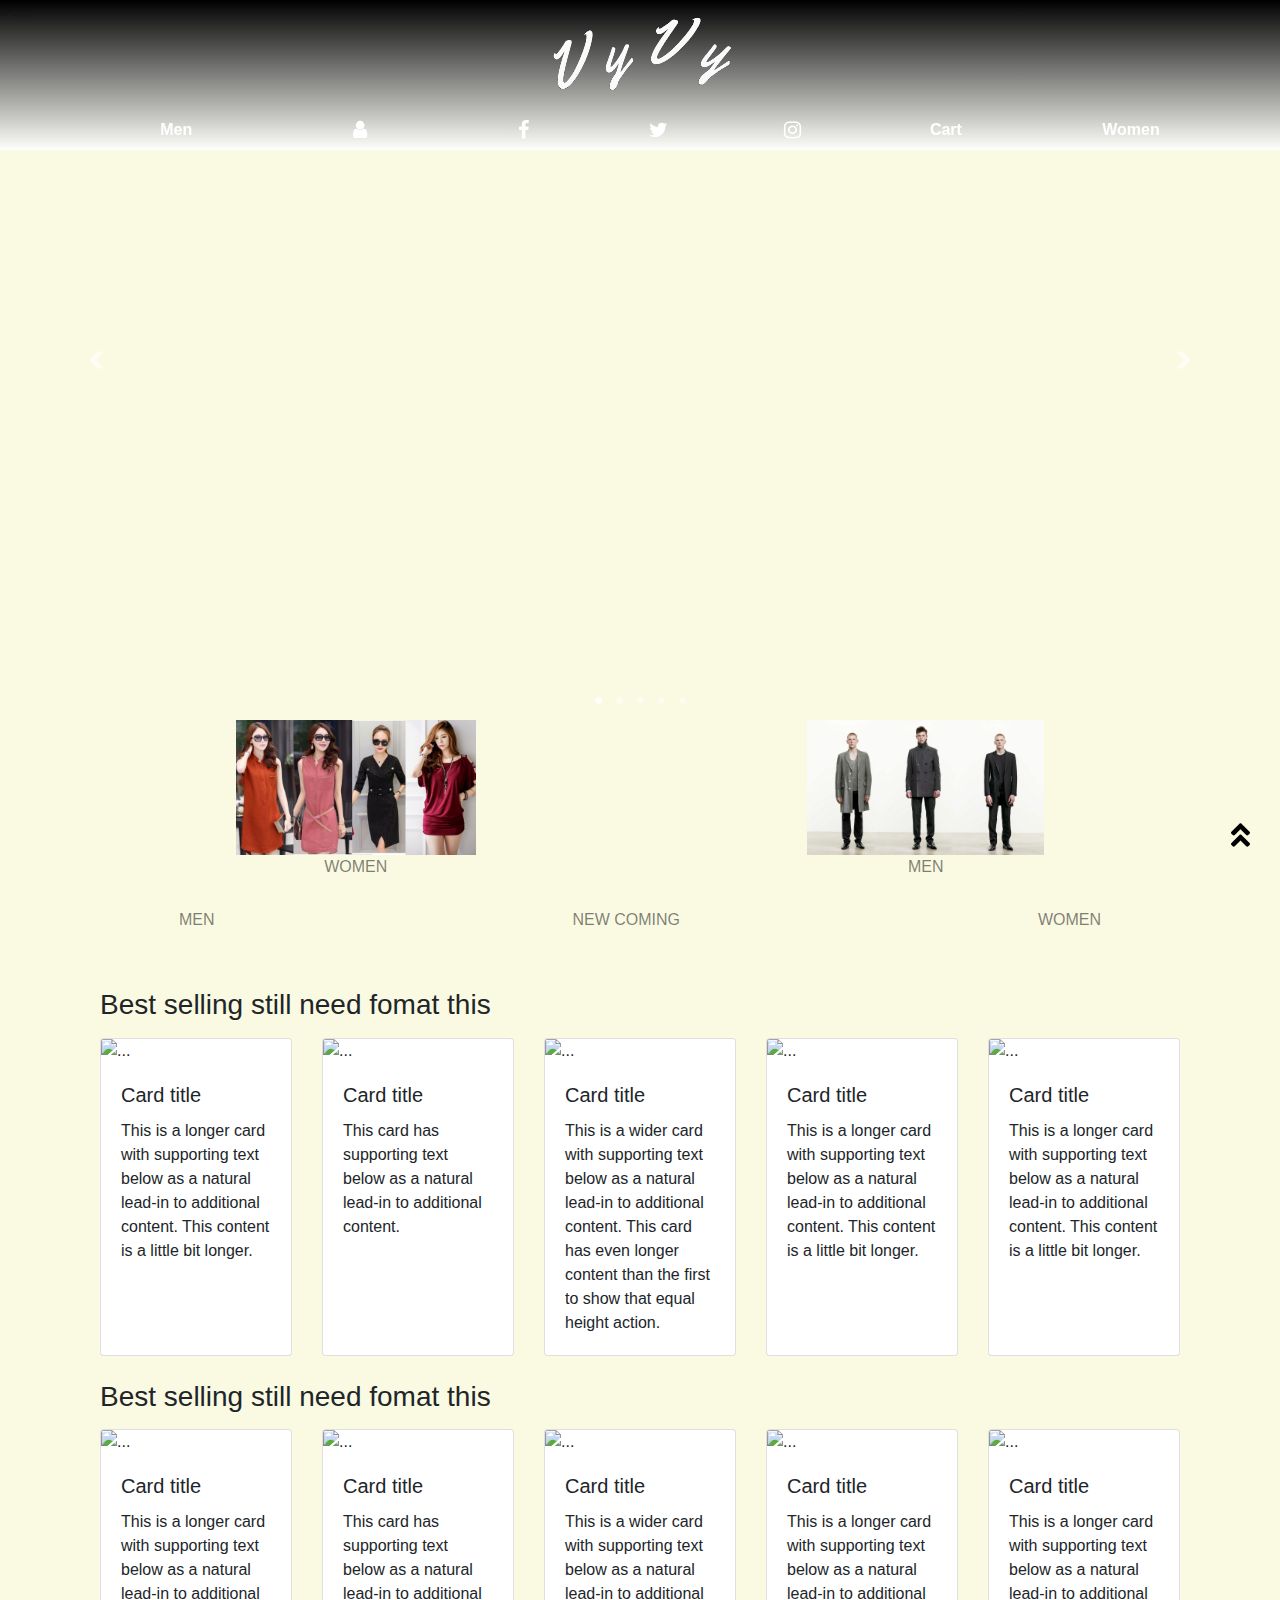
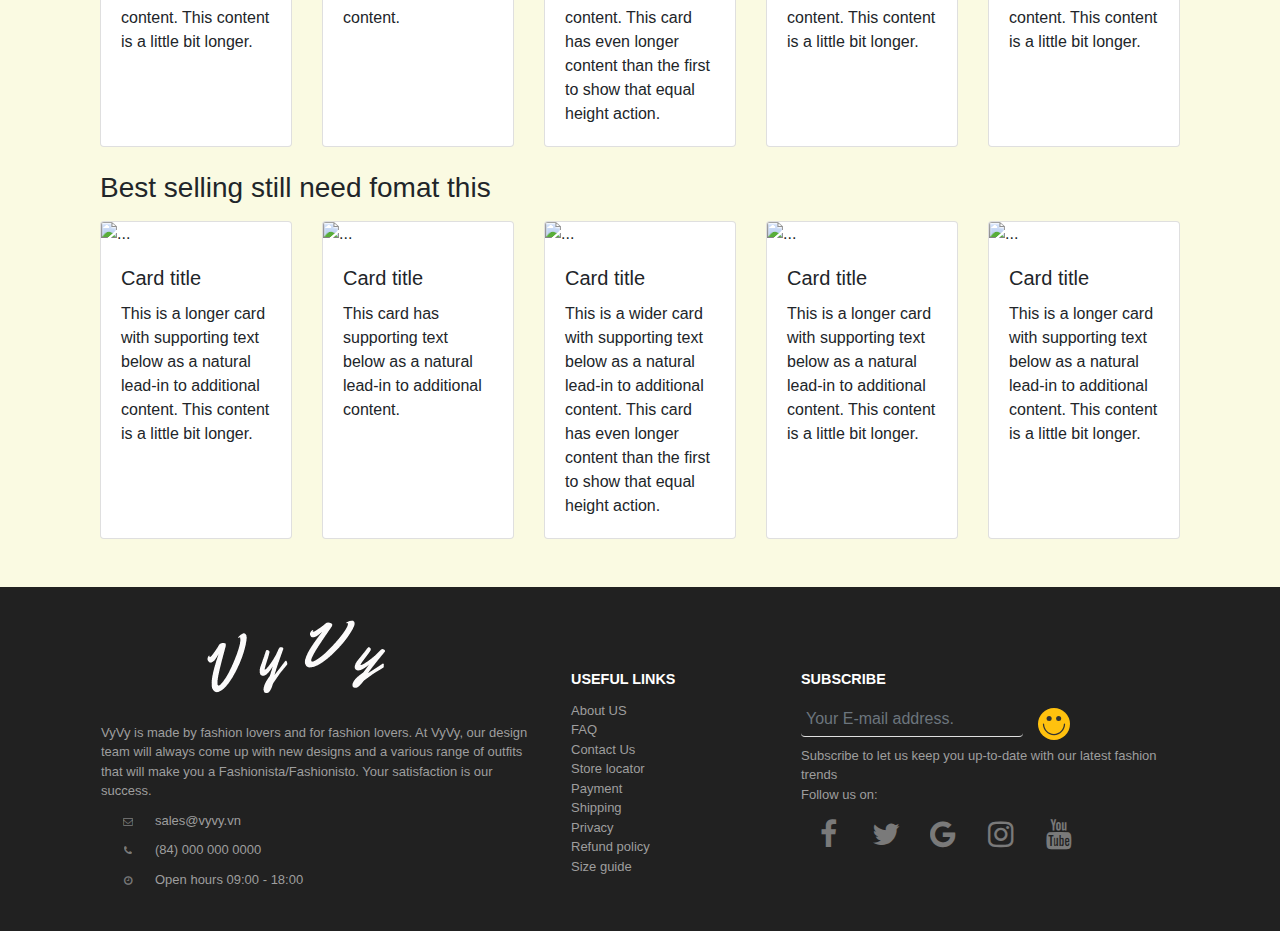
==== commit e01f6691: "change my part" ====
--- a/index.html
+++ b/index.html
@@ -198,8 +198,7 @@
   <div class="background-cover mkt">
 
     <div class="bd-example hero-img sec1">
-      <div id="carouselExampleCaptions" class="carousel slide carousel-fade mx-auto" data-ride="carousel"
-        style="height: 300%">
+      <div id="carouselExampleCaptions" class="carousel slide carousel-fade mx-auto" data-ride="carousel">
         <ol class="carousel-indicators">
           <li id="mkground" data-target="#carouselExampleCaptions" data-slide-to="0" class="active"></li>
           <li id="mkground" data-target="#carouselExampleCaptions" data-slide-to="1"></li>
@@ -534,42 +533,7 @@
                 </div>
               </div>
 
-              <div class="kfl" style="padding-top:50px">
-                <h class="footer-heading" style="margin-left:20px">USEFUL LINKS</h>
-                <ul class="footerul" style="margin-left:20px">
-                  <li><a id="footerlink" href="#">About US</a></li>
-                  <li><a id="footerlink" href="#">FAQ</a></li>
-                  <li><a id="footerlink" href="#">Contact Us</a></li>
-                  <li><a id="footerlink" href="#">Store locator</a></li>
-                  <li><a id="footerlink" href="#">Payment</a></li>
-                  <li><a id="footerlink" href="#">Shipping</a></li>
-                  <li><a id="footerlink" href="#">Privacy</a></li>
-                  <li><a id="footerlink" href="#">Refund policy</a></li>
-                  <li><a id="footerlink" href="#">Size guide</a></li>
-                </ul>
-              </div>
-              <div class="kfl" style="padding-top:50px">
-                <h class="footer-heading">SUBSCRIBE</h>
-                <ul class="footerul">
-                  <li>
-                    <form class="form-inline">
-
-                      <label class="sr-only" for="inlineFormInputName2">Name</label>
-                      <input type="text" class="form-control mb-2 mr-sm-2 kinput" id="inlineFormInputName2"
-                        placeholder="Your E-mail address.">
-
-                      <input type="submit" id="mybutton"></input>
-                    </form>
-                  </li>
-                  <li>Subscribe to let us keep you up-to-date with our latest fashion trends</li>
-                  <li>Follow us on:</li>
-                  <li><a href="#" class="fa fa-facebook"></a>
-                    <a href="#" class="fa fa-twitter"></a>
-                    <a href="#" class="fa fa-google"></a>
-                    <a href="#" class="fa fa-instagram"></a>
-                    <a href="#" class="fa fa-youtube"></a></li>
-                </ul>
-              </div>
+              
             </div>
           </div>
 
@@ -587,9 +551,6 @@
             </ul>
           </div>
         </div>
-
-
-      </div>
     </footer>
 
 
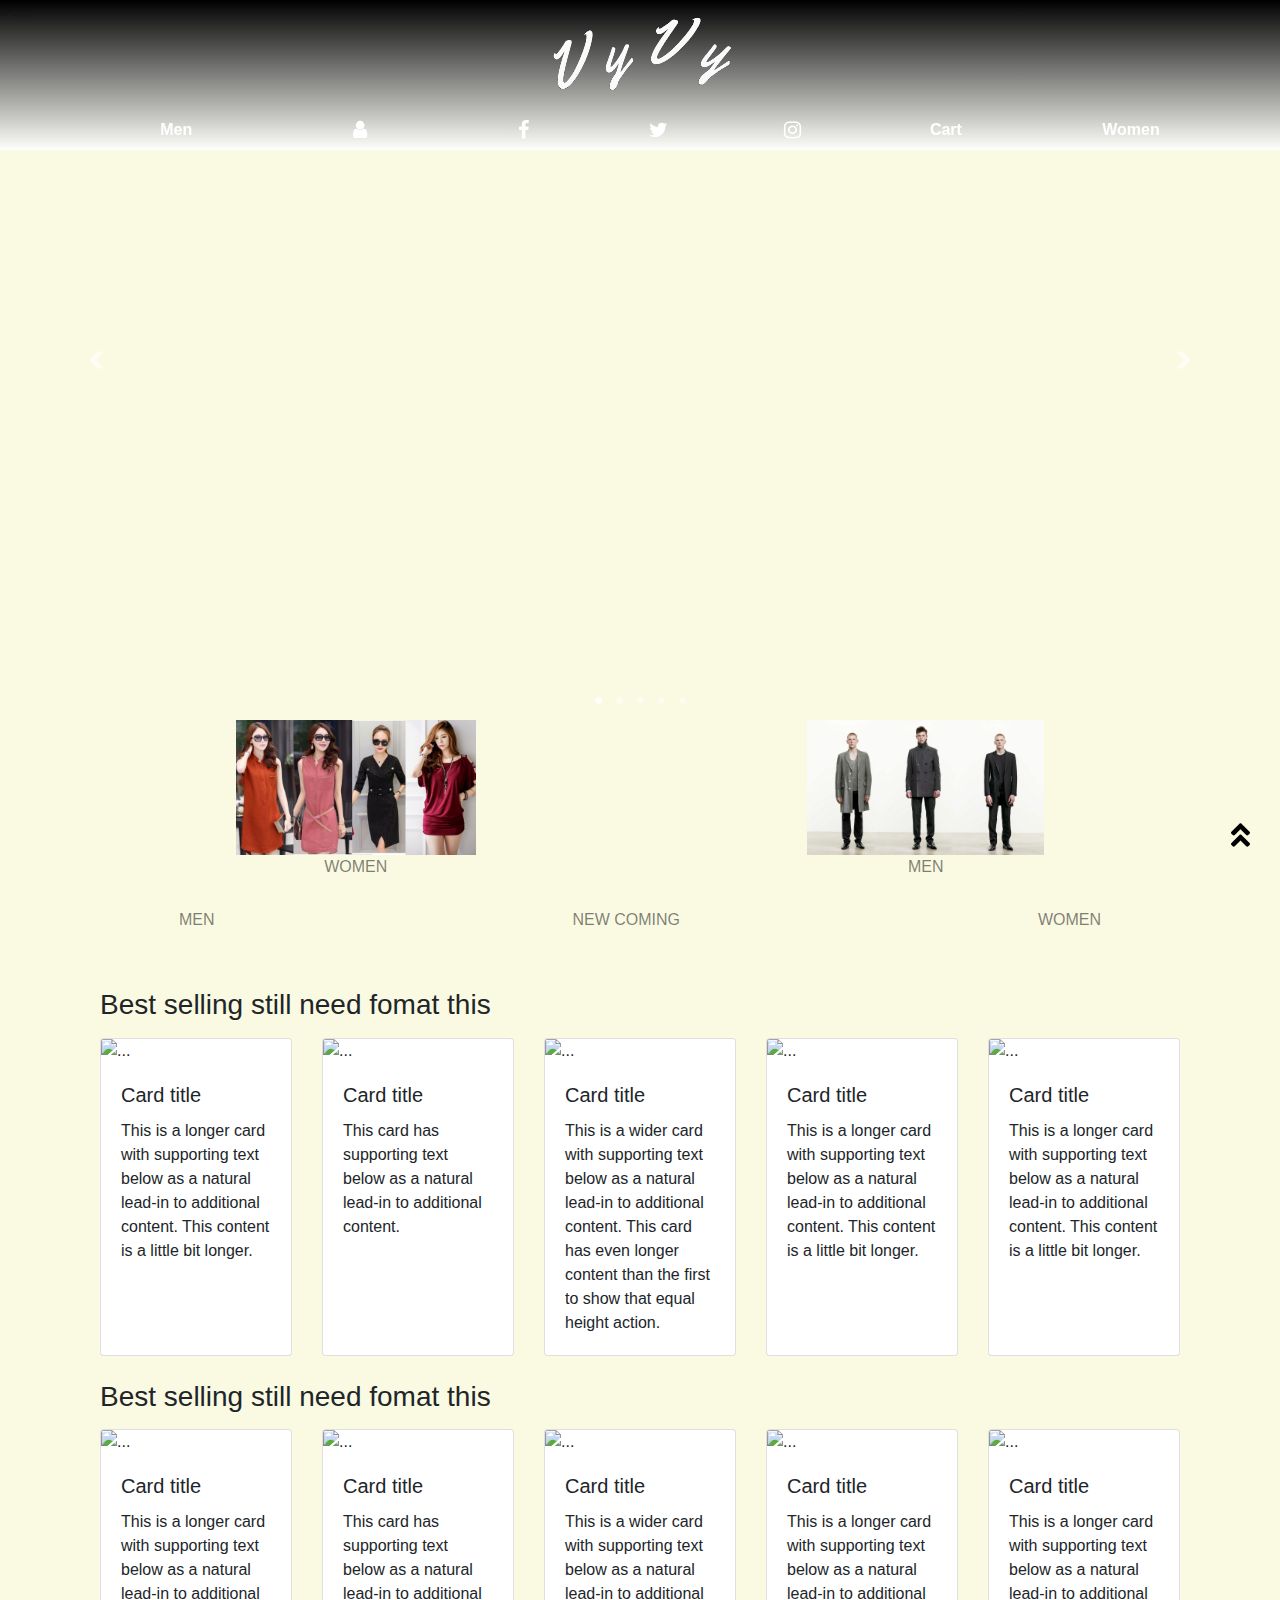
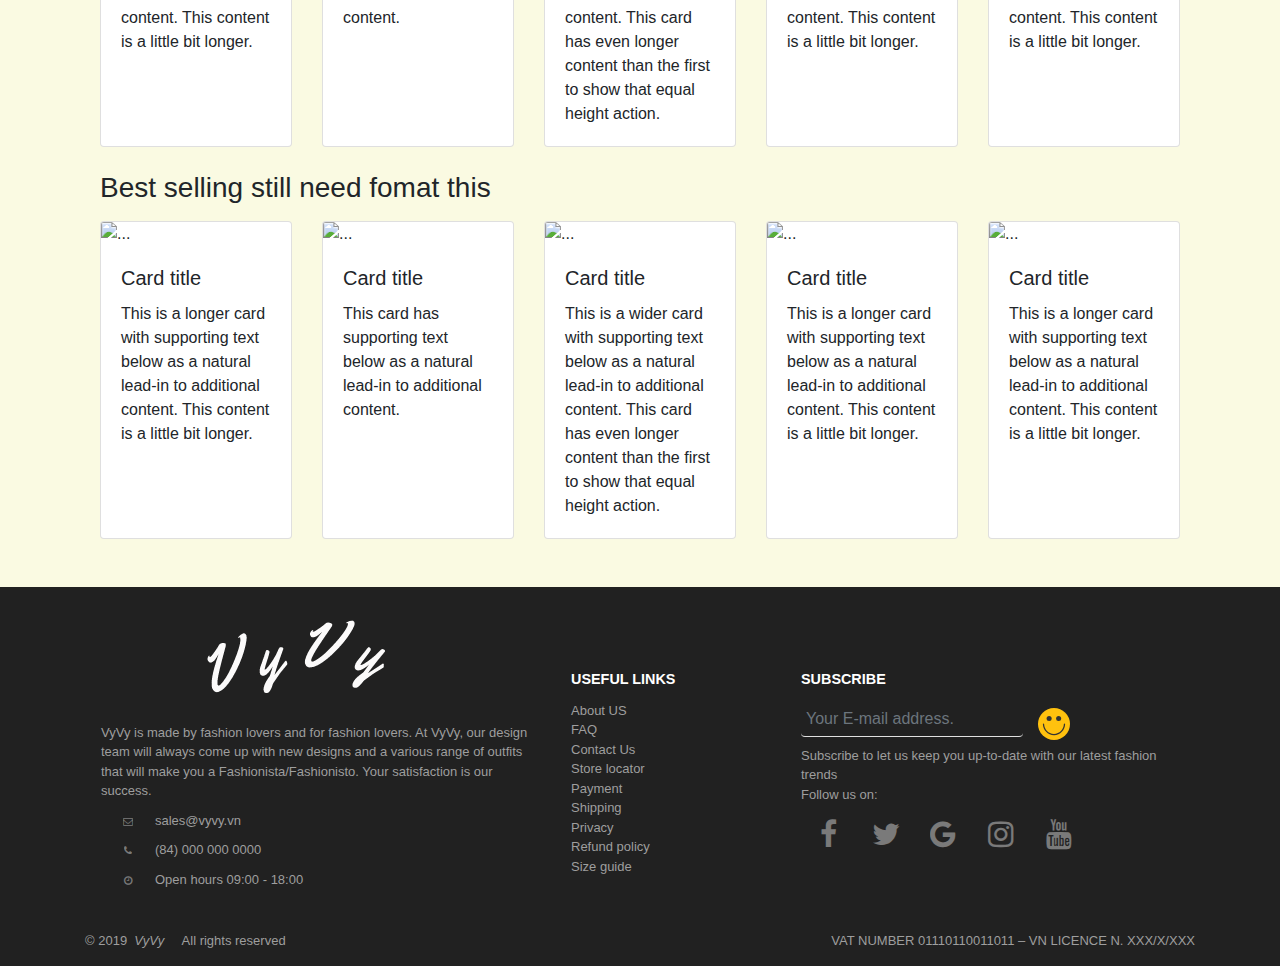
==== commit a909eeb0: "change footer" ====
--- a/index.html
+++ b/index.html
@@ -472,68 +472,65 @@
       </div>
     </div>
 
-      <!-- KHOA -->
-      <!--Footer-->
-      <footer class="container mt-5">
-        <div class="footer container-fluid">
-          <div class="footer1 container-fluid" style="padding-bottom:50px">
-            <div class="container">
-              <div class="navbar navbar-expand-lg navbar-light"
-                style="display:inline-flexbox;justify-content:space-between">
-                <div class="kfl">
-                  <img src="img/botlogo.png" style="padding-left:20%">
-                  <ul class="footerul">
-                    <li>VyVy is made by fashion lovers and for fashion lovers. At VyVy, our design team will always come
-                      up
-                      with new designs and a various range of outfits that will make you a Fashionista/Fashionisto. Your
-                      satisfaction is our success.
-                    </li>
-                    <li><i class="fa fa-envelope-o" style="font-size:10px;margin-bottom:-30px"></i>sales@vyvy.vn</li>
-                    <li><i class="fa fa-phone" style="font-size:10px;margin-bottom:-40px"></i>(84) 000 000 0000</li>
-                    <li><i class="fa fa-clock-o" style="font-size:10px;margin-bottom:-40px"></i>Open hours 09:00 - 18:00
-                    </li>
-                  </ul>
-                </div>
-
-                <div class="kfl" style="padding-top:50px">
-                  <h class="footer-heading" style="margin-left:20px">USEFUL LINKS</h>
-                  <ul class="footerul" style="margin-left:20px">
-                    <li><a id="footerlink" href="/about.html">About US</a></li>
-                    <li><a id="footerlink" href="#">FAQ</a></li>
-                    <li><a id="footerlink" href="#">Contact Us</a></li>
-                    <li><a id="footerlink" href="#">Store locator</a></li>
-                    <li><a id="footerlink" href="#">Payment</a></li>
-                    <li><a id="footerlink" href="#">Shipping</a></li>
-                    <li><a id="footerlink" href="#">Privacy</a></li>
-                    <li><a id="footerlink" href="#">Refund policy</a></li>
-                    <li><a id="footerlink" href="#">Size guide</a></li>
-                  </ul>
-                </div>
-                <div class="kfl" style="padding-top:50px">
-                  <h class="footer-heading">SUBSCRIBE</h>
-                  <ul class="footerul">
-                    <li>
-                      <form class="form-inline">
-
-                        <label class="sr-only" for="inlineFormInputName2">Name</label>
-                        <input type="text" class="form-control mb-2 mr-sm-2 kinput" id="inlineFormInputName2"
-                          placeholder="Your E-mail address.">
-
-                        <input type="submit" id="mybutton"></input>
-                      </form>
-                    </li>
-                    <li>Subscribe to let us keep you up-to-date with our latest fashion trends</li>
-                    <li>Follow us on:</li>
-                    <li><a href="#" class="fa fa-facebook"></a>
-                      <a href="#" class="fa fa-twitter"></a>
-                      <a href="#" class="fa fa-google"></a>
-                      <a href="#" class="fa fa-instagram"></a>
-                      <a href="#" class="fa fa-youtube"></a></li>
-                  </ul>
-                </div>
+    <!-- KHOA -->
+    <!--Footer-->
+    <footer class="container mt-5">
+      <div class="footer container-fluid">
+        <div class="footer1 container-fluid" style="padding-bottom:50px">
+          <div class="container">
+            <div class="navbar navbar-expand-lg navbar-light"
+              style="display:inline-flexbox;justify-content:space-between">
+              <div class="kfl">
+                <img src="img/botlogo.png" style="padding-left:20%">
+                <ul class="footerul">
+                  <li>VyVy is made by fashion lovers and for fashion lovers. At VyVy, our design team will always come
+                    up
+                    with new designs and a various range of outfits that will make you a Fashionista/Fashionisto. Your
+                    satisfaction is our success.
+                  </li>
+                  <li><i class="fa fa-envelope-o" style="font-size:10px;margin-bottom:-30px"></i>sales@vyvy.vn</li>
+                  <li><i class="fa fa-phone" style="font-size:10px;margin-bottom:-40px"></i>(84) 000 000 0000</li>
+                  <li><i class="fa fa-clock-o" style="font-size:10px;margin-bottom:-40px"></i>Open hours 09:00 - 18:00
+                  </li>
+                </ul>
               </div>
 
-              
+              <div class="kfl" style="padding-top:50px">
+                <h class="footer-heading" style="margin-left:20px">USEFUL LINKS</h>
+                <ul class="footerul" style="margin-left:20px">
+                  <li><a id="footerlink" href="/about.html">About US</a></li>
+                  <li><a id="footerlink" href="#">FAQ</a></li>
+                  <li><a id="footerlink" href="#">Contact Us</a></li>
+                  <li><a id="footerlink" href="#">Store locator</a></li>
+                  <li><a id="footerlink" href="#">Payment</a></li>
+                  <li><a id="footerlink" href="#">Shipping</a></li>
+                  <li><a id="footerlink" href="#">Privacy</a></li>
+                  <li><a id="footerlink" href="#">Refund policy</a></li>
+                  <li><a id="footerlink" href="#">Size guide</a></li>
+                </ul>
+              </div>
+              <div class="kfl" style="padding-top:50px">
+                <h class="footer-heading">SUBSCRIBE</h>
+                <ul class="footerul">
+                  <li>
+                    <form class="form-inline">
+
+                      <label class="sr-only" for="inlineFormInputName2">Name</label>
+                      <input type="text" class="form-control mb-2 mr-sm-2 kinput" id="inlineFormInputName2"
+                        placeholder="Your E-mail address.">
+
+                      <input type="submit" id="mybutton"></input>
+                    </form>
+                  </li>
+                  <li>Subscribe to let us keep you up-to-date with our latest fashion trends</li>
+                  <li>Follow us on:</li>
+                  <li><a href="#" class="fa fa-facebook"></a>
+                    <a href="#" class="fa fa-twitter"></a>
+                    <a href="#" class="fa fa-google"></a>
+                    <a href="#" class="fa fa-instagram"></a>
+                    <a href="#" class="fa fa-youtube"></a></li>
+                </ul>
+              </div>
             </div>
           </div>
 
@@ -551,12 +548,14 @@
             </ul>
           </div>
         </div>
+
+
+      </div>
     </footer>
 
 
   </section>
   <a href="#"><img src="img/gototop.svg" class="backtotop" title="Go back to top"></i></a>
-
 
 
 
